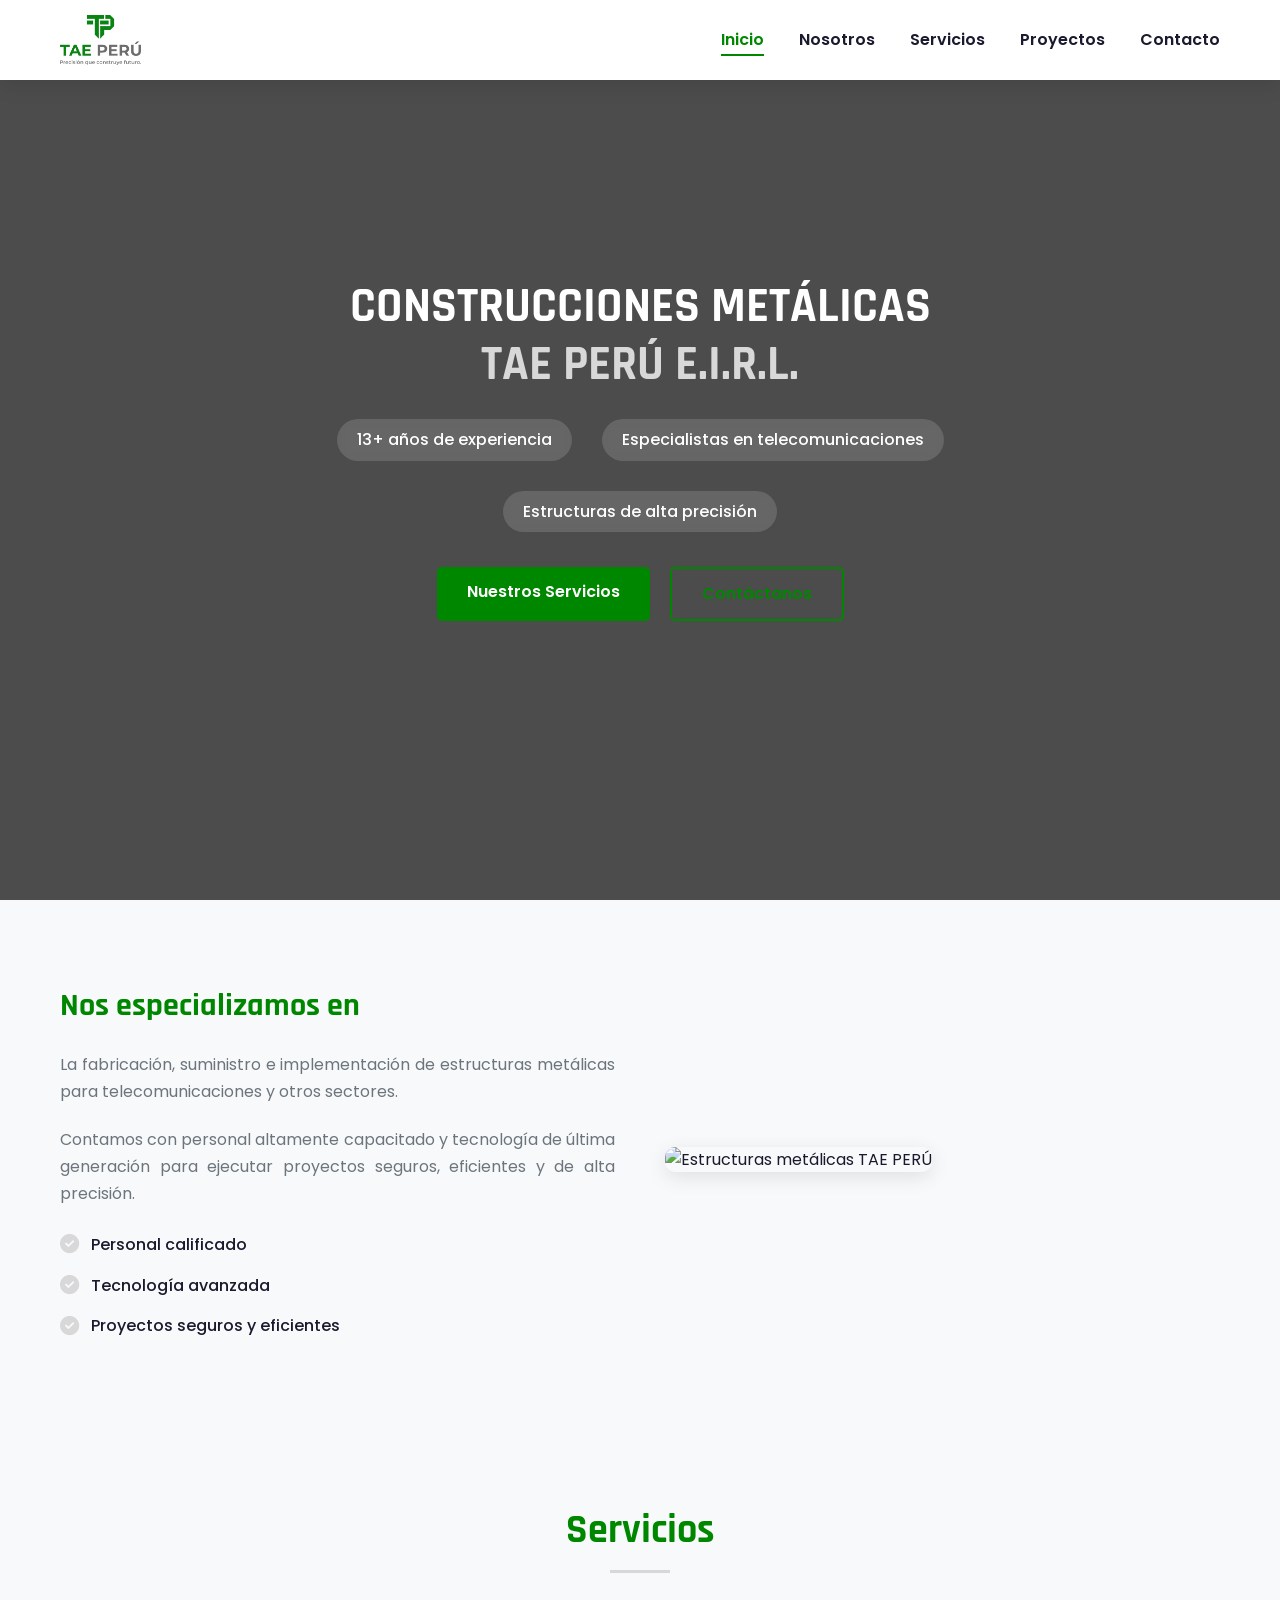
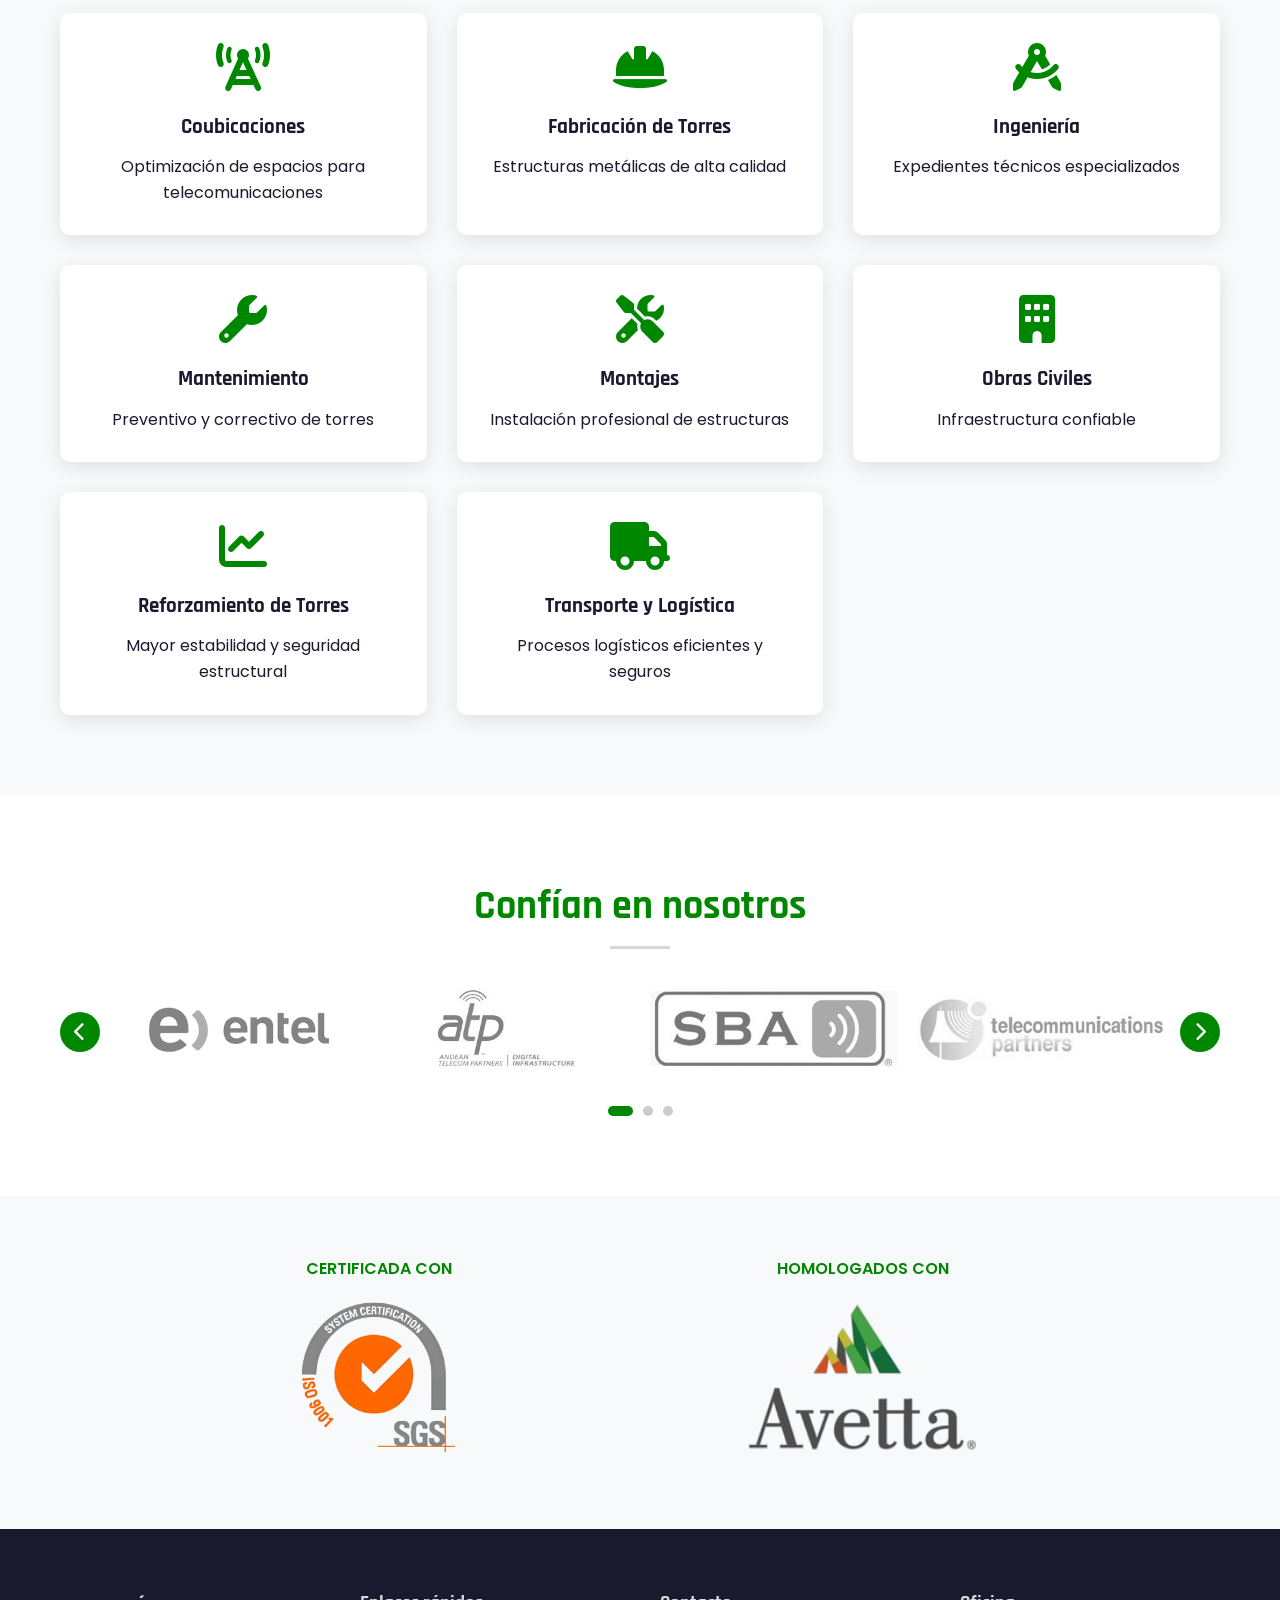
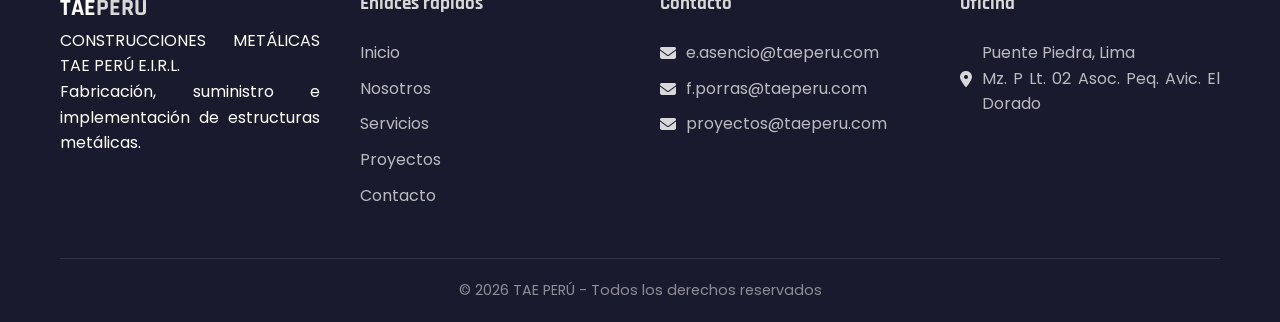
==== index.html @ 5177cc06 "Actualización 02 27.05" ====
<!doctype html>
<html lang="es">
  <head>
    <meta charset="UTF-8" />
    <meta name="viewport" content="width=device-width, initial-scale=1.0" />
    <title>TAE PERÚ | Construcciones Metálicas</title>
    <link
      rel="stylesheet"
      href="https://cdnjs.cloudflare.com/ajax/libs/font-awesome/6.4.0/css/all.min.css"
    />
    <link
      href="https://fonts.googleapis.com/css2?family=Poppins:wght@300;400;500;600;700;800&family=Rajdhani:wght@400;500;600;700&display=swap"
      rel="stylesheet"
    />
    <link rel="stylesheet" href="css/styles.css" />
  </head>
  <body>
    <!-- Header -->
    <header>
      <div class="container">
        <nav>
          <div class="logo">
            <a href="index.html">
              <img src="logo/logo.png" alt="TAE PERÚ" class="logo-img" />              
            </a>
          </div>
          <ul class="nav-links">
            <li><a href="index.html" class="active">Inicio</a></li>
            <li><a href="nosotros.html">Nosotros</a></li>
            <li><a href="servicios.html">Servicios</a></li>
            <li><a href="proyectos.html">Proyectos</a></li>
            <li><a href="contacto.html">Contacto</a></li>
          </ul>
          <div class="mobile-menu-btn">
            <i class="fas fa-bars"></i>
          </div>
        </nav>
      </div>
    </header>

    <!-- Hero Section -->
    <section class="hero">
      <div class="hero-overlay"></div>
      <div class="container">
        <div class="hero-content">
          <div class="hero-text">
            <h1>
              CONSTRUCCIONES METÁLICAS<br /><span>TAE PERÚ E.I.R.L.</span>
            </h1>
            <div class="hero-features">
              <span class="hero-feature">13+ años de experiencia</span>
              <span class="hero-feature"
                >Especialistas en telecomunicaciones</span
              >
              <span class="hero-feature">Estructuras de alta precisión</span>
            </div>
            <div class="hero-buttons">
              <a href="servicios.html" class="btn btn-primary"
                >Nuestros Servicios</a
              >
              <a href="contacto.html" class="btn btn-outline">Contáctanos</a>
            </div>
          </div>
        </div>
      </div>
    </section>
    <!-- Sección Nos Especializamos -->
    <section class="specialization">
      <div class="container">
        <div class="specialization-grid">
          <div class="specialization-text">
            <h2>Nos especializamos en</h2>
            <p>
              La fabricación, suministro e implementación de estructuras
              metálicas para telecomunicaciones y otros sectores.
            </p>
            <p>
              Contamos con personal altamente capacitado y tecnología de última
              generación para ejecutar proyectos seguros, eficientes y de alta
              precisión.
            </p>
            <div class="specialization-features">
              <div class="feature">
                <i class="fas fa-check-circle"></i>
                <span>Personal calificado</span>
              </div>
              <div class="feature">
                <i class="fas fa-check-circle"></i>
                <span>Tecnología avanzada</span>
              </div>
              <div class="feature">
                <i class="fas fa-check-circle"></i>
                <span>Proyectos seguros y eficientes</span>
              </div>
            </div>
          </div>
          <div class="specialization-image">
            <img
              src="https://images.unsplash.com/photo-1581091226033-d5c48150dbaa?w=600&h=500&fit=crop"
              alt="Estructuras metálicas TAE PERÚ"
            />
          </div>
        </div>
      </div>
    </section>
    <!-- Servicios destacados -->
    <section class="services-highlight">
      <div class="container">
        <h2 class="section-title">Servicios</h2>
        <div class="services-highlight-grid">
          <div class="service-highlight-card">
            <i class="fas fa-tower-cell"></i>
            <h3>Coubicaciones</h3>
            <p>Optimización de espacios para telecomunicaciones</p>
          </div>
          <div class="service-highlight-card">
            <i class="fas fa-hard-hat"></i>
            <h3>Fabricación de Torres</h3>
            <p>Estructuras metálicas de alta calidad</p>
          </div>
          <div class="service-highlight-card">
            <i class="fas fa-drafting-compass"></i>
            <h3>Ingeniería</h3>
            <p>Expedientes técnicos especializados</p>
          </div>
          <div class="service-highlight-card">
            <i class="fas fa-wrench"></i>
            <h3>Mantenimiento</h3>
            <p>Preventivo y correctivo de torres</p>
          </div>
          <div class="service-highlight-card">
            <i class="fas fa-tools"></i>
            <h3>Montajes</h3>
            <p>Instalación profesional de estructuras</p>
          </div>
          <div class="service-highlight-card">
            <i class="fas fa-building"></i>
            <h3>Obras Civiles</h3>
            <p>Infraestructura confiable</p>
          </div>
          <div class="service-highlight-card">
            <i class="fas fa-chart-line"></i>
            <h3>Reforzamiento de Torres</h3>
            <p>Mayor estabilidad y seguridad estructural</p>
          </div>
          <div class="service-highlight-card">
            <i class="fas fa-truck"></i>
            <h3>Transporte y Logística</h3>
            <p>Procesos logísticos eficientes y seguros</p>
          </div>
        </div>
      </div>
    </section>

    <!-- Confían en nosotros -->
    <section class="clients">
      <div class="container">
        <h2 class="section-title">Confían en nosotros</h2>
        <div class="carousel-wrapper">
          <button class="carousel-btn prev-btn">
            <i class="fas fa-chevron-left"></i>
          </button>
          <div class="carousel-container">
            <div class="carousel-track">
              <div class="carousel-slide">
                <div class="client-logo">
                  <img src="logo/logo01.png" alt="Cliente 1" />
                </div>
                <div class="client-logo">
                  <img src="logo/logo02.png" alt="Cliente 2" />
                </div>
                <div class="client-logo">
                  <img src="logo/logo03.png" alt="Cliente 3" />
                </div>
                <div class="client-logo">
                  <img src="logo/logo04.png" alt="Cliente 4" />
                </div>
              </div>
              <div class="carousel-slide">
                <div class="client-logo">
                  <img src="logo/logo05.png" alt="Cliente 5" />
                </div>
                <div class="client-logo">
                  <img src="logo/logo06.png" alt="Cliente 6" />
                </div>
                <div class="client-logo">
                  <img src="logo/logo07.png" alt="Cliente 7" />
                </div>
                <div class="client-logo">
                  <img src="logo/logo08.png" alt="Cliente 8" />
                </div>
              </div>
              <div class="carousel-slide">
                <div class="client-logo">
                  <img src="logo/logo09.png" alt="Cliente 9" />
                </div>
                <div class="client-logo">
                  <img src="logo/logo01.png" alt="Cliente 1" />
                </div>
                <div class="client-logo">
                  <img src="logo/logo02.png" alt="Cliente 2" />
                </div>
                <div class="client-logo">
                  <img src="logo/logo03.png" alt="Cliente 3" />
                </div>
              </div>
            </div>
          </div>
          <button class="carousel-btn next-btn">
            <i class="fas fa-chevron-right"></i>
          </button>
        </div>
        <div class="carousel-dots"></div>
      </div>
    </section>

    <!-- Certificaciones -->
    <section class="certifications">
      <div class="container">
        <div class="cert-grid">
          <div class="cert-item">
            <span>CERTIFICADA CON</span>
            <img src="logo/logo10.png" alt="Certificada" />            
          </div>
          <div class="cert-item">            
            <span>HOMOLOGADOS CON</span>
            <img src="logo/logo11.png" alt="Homologados" />
          </div>
        </div>
      </div>
    </section>

    <!-- Footer -->
    <footer>
      <div class="container">
        <div class="footer-content">
          <div class="footer-info">
            <div class="footer-logo">
              <span>TAE<span>PERÚ</span></span>
            </div>
            <p>
              CONSTRUCCIONES METÁLICAS TAE PERÚ E.I.R.L.<br />Fabricación,
              suministro e implementación de estructuras metálicas.
            </p>
          </div>
          <div class="footer-links">
            <h4>Enlaces rápidos</h4>
            <ul>
              <li><a href="index.html">Inicio</a></li>
              <li><a href="nosotros.html">Nosotros</a></li>
              <li><a href="servicios.html">Servicios</a></li>
              <li><a href="proyectos.html">Proyectos</a></li>
              <li><a href="contacto.html">Contacto</a></li>
            </ul>
          </div>
          <div class="footer-contact">
            <h4>Contacto</h4>
            <p><i class="fas fa-envelope"></i> e.asencio@taeperu.com</p>
            <p><i class="fas fa-envelope"></i> f.porras@taeperu.com</p>
            <p><i class="fas fa-envelope"></i> proyectos@taeperu.com</p>
          </div>
          <div class="footer-address">
            <h4>Oficina</h4>
            <p>
              <i class="fas fa-map-marker-alt"></i> Puente Piedra, Lima<br />Mz.
              P Lt. 02 Asoc. Peq. Avic. El Dorado
            </p>
          </div>
        </div>
        <div class="footer-bottom">
          <p>&copy; 2024 TAE PERÚ - Todos los derechos reservados</p>
        </div>
      </div>
    </footer>

    <script src="js/script.js"></script>
  </body>
</html>
---- css/styles.css ----
/* Variables de color */
:root {
    --primary-color: #008700;
    --primary-dark: #005400;
    --primary-light: #6F7170;
    --secondary-color: #D8D8D8;
    --dark-color: #1a1a2e;
    --dark-gray: #2c3e50;
    --gray: #6c757d;
    --light-gray: #f8f9fa;
    --white: #ffffff;
    --shadow: 0 5px 20px rgba(0, 0, 0, 0.1);
    --transition: all 0.3s ease;
}

* {
    margin: 0;
    padding: 0;
    box-sizing: border-box;
}

body {
    font-family: 'Poppins', sans-serif;
    color: var(--dark-color);
    line-height: 1.6;
    text-align: justify;
}

h1,
h2,
h3,
h4 {
    font-family: 'Rajdhani', sans-serif;
    font-weight: 700;
}

.container {
    max-width: 1200px;
    margin: 0 auto;
    padding: 0 20px;
}

/* Header */
header {
    background: var(--white);
    box-shadow: var(--shadow);
    position: fixed;
    width: 100%;
    top: 0;
    z-index: 1000;
    transition: var(--transition);
}

header.scrolled {
    padding: 5px 0;
    background: rgba(255, 255, 255, 0.98);
}

nav {
    display: flex;
    justify-content: space-between;
    align-items: center;
    padding: 15px 0;
}

.logo a {
    display: flex;
    align-items: center;
    gap: 10px;
    text-decoration: none;
}

.logo-img {
    height: 50px;
    width: auto;
}

.logo span {
    font-family: 'Rajdhani', sans-serif;
    font-size: 1.5rem;
    font-weight: 700;
    color: var(--dark-color);
}

.logo span span {
    color: var(--primary-color);
}

.nav-links {
    display: flex;
    list-style: none;
    gap: 35px;
}

.nav-links a {
    text-decoration: none;
    color: var(--dark-color);
    font-weight: 600;
    transition: var(--transition);
    position: relative;
}

.nav-links a::after {
    content: '';
    position: absolute;
    bottom: -5px;
    left: 0;
    width: 0;
    height: 2px;
    background: var(--primary-color);
    transition: var(--transition);
}

.nav-links a:hover::after,
.nav-links a.active::after {
    width: 100%;
}

.nav-links a:hover,
.nav-links a.active {
    color: var(--primary-color);
}

.mobile-menu-btn {
    display: none;
    font-size: 1.5rem;
    cursor: pointer;
    color: var(--dark-color);
}

/* Botones */
.btn {
    display: inline-block;
    padding: 12px 30px;
    border-radius: 5px;
    text-decoration: none;
    font-weight: 600;
    transition: var(--transition);
    font-family: 'Poppins', sans-serif;
}

.btn-primary {
    background: var(--primary-color);
    color: var(--white);
}

.btn-primary:hover {
    background: var(--primary-dark);
    transform: translateY(-3px);
    box-shadow: var(--shadow);
}

.btn-outline {
    border: 2px solid var(--primary-color);
    color: var(--primary-color);
    background: transparent;
}

.btn-outline:hover {
    background: var(--primary-color);
    color: var(--white);
    transform: translateY(-3px);
}

/* Hero Section */
.hero {
    height: 100vh;
    min-height: 600px;
    background: linear-gradient(rgba(0, 0, 0, 0.7), rgba(0, 0, 0, 0.7)), url('https://images.unsplash.com/photo-1541888946425-d81bb19240f5?w=1920&h=1080&fit=crop');
    background-size: cover;
    background-position: center;
    display: flex;
    align-items: center;
    position: relative;
}

.hero-overlay {
    position: absolute;
    top: 0;
    left: 0;
    width: 100%;
    height: 100%;
    z-index: 1;
}

.hero .container {
    position: relative;
    z-index: 2;
    width: 100%;
}

.hero-content {
    display: flex;
    justify-content: center;
    text-align: center;
}

.hero-text {
    max-width: 800px;
    margin: 0 auto;
}

.hero-text h1 {
    font-size: 3rem;
    color: var(--white);
    margin-bottom: 25px;
    line-height: 1.2;
}

.hero-text h1 span {
    color: var(--secondary-color);
}

.hero-text p {
    font-size: 1rem;
    color: rgba(255, 255, 255, 0.85);
    margin-bottom: 30px;
    max-width: 500px;
}

.hero-features {
    display: flex;
    justify-content: center;
    gap: 30px;
    flex-wrap: wrap;
    margin-bottom: 35px;
}

.hero-feature {
    color: var(--white);
    font-size: 1rem;
    font-weight: 500;
    padding: 8px 20px;
    background: rgba(255, 255, 255, 0.15);
    border-radius: 50px;
    backdrop-filter: blur(5px);
}

.hero-buttons {
    display: flex;
    gap: 20px;
    justify-content: center;
}



/* Hero Interior */
.hero-interior {
    height: 40vh;
    min-height: 300px;
    background: linear-gradient(135deg, var(--primary-color) 0%, var(--primary-dark) 100%);
    display: flex;
    align-items: center;
    position: relative;
    margin-top: 80px;
    text-align: center;
}

.hero-interior-content h1 {
    font-size: 3rem;
    color: var(--white);
    margin-bottom: 15px;
}

.hero-interior-content p {
    font-size: 1.2rem;
    color: rgba(255, 255, 255, 0.9);
}

.header-line {
    width: 60px;
    height: 3px;
    background: var(--secondary-color);
    margin: 20px auto 0;
}

/* Section Title */
.section-title {
    text-align: center;
    font-size: 2.5rem;
    margin-bottom: 50px;
    color: var(--primary-color);
    position: relative;
}

.section-title::after {
    content: '';
    position: absolute;
    bottom: -10px;
    left: 50%;
    transform: translateX(-50%);
    width: 60px;
    height: 3px;
    background: var(--secondary-color);
}

/* Sección Especialización */
.specialization {
    padding: 80px 0;
    background: var(--light-gray);
}

.specialization-grid {
    display: grid;
    grid-template-columns: 1fr 1fr;
    gap: 50px;
    align-items: center;
}

.specialization-text h2 {
    font-size: 2rem;
    color: var(--primary-color);
    margin-bottom: 20px;
}

.specialization-text p {
    margin-bottom: 20px;
    color: var(--gray);
    line-height: 1.7;
}

.specialization-features {
    display: flex;
    flex-direction: column;
    gap: 15px;
    margin-top: 25px;
}

.feature {
    display: flex;
    align-items: center;
    gap: 12px;
}

.feature i {
    color: var(--secondary-color);
    font-size: 1.2rem;
}

.feature span {
    color: var(--dark-color);
    font-weight: 500;
}

.specialization-image img {
    width: 100%;
    border-radius: 10px;
    box-shadow: var(--shadow);
}

/* Services Highlight */
.services-highlight {
    padding: 80px 0;
    background: var(--light-gray);
}

.services-highlight-grid {
    display: grid;
    grid-template-columns: repeat(auto-fit, minmax(300px, 1fr));
    gap: 30px;
}

.service-highlight-card {
    background: var(--white);
    padding: 30px;
    border-radius: 10px;
    text-align: center;
    transition: var(--transition);
    box-shadow: var(--shadow);
}

.service-highlight-card:hover {
    transform: translateY(-5px);
}

.service-highlight-card i {
    font-size: 3rem;
    color: var(--primary-color);
    margin-bottom: 20px;
}

.service-highlight-card h3 {
    font-size: 1.3rem;
    margin-bottom: 10px;
}

/* Clients */
.clients {
    padding: 80px 0;
}

.clients-grid {
    display: flex;
    justify-content: space-around;
    align-items: center;
    gap: 20px;
    flex-wrap: nowrap;
}

.client-logo {
    flex: 1;
    min-width: 0;
    /* ← permite que el logo se encoja si es necesario */
    text-align: center;
}

.client-logo img {
    max-width: 100%;
    height: auto;
    max-height: 80px;
    filter: grayscale(100%);
    opacity: 0.7;
    transition: var(--transition);
}

.client-logo img:hover {
    filter: grayscale(0);
    opacity: 1;
}

/* Carrusel de Clientes */

.carousel-wrapper {
    display: flex;
    align-items: center;
    gap: 15px;
}

.carousel-container {
    position: relative;
    display: flex;
    align-items: center;
    gap: 15px;
    overflow: hidden;
    flex: 1;
}

.carousel-track {
    display: flex;
    width: 100%;
    transition: transform 0.5s ease;
}

.carousel-slide {
    flex-shrink: 0;
    width: 100%;
    display: flex;
    justify-content: space-around;
    align-items: center;
    gap: 20px;
    flex-wrap: nowrap;
    /* ← ESTO ES CLAVE */
}

.carousel-btn {
    background: var(--primary-color);
    color: white;
    border: none;
    width: 40px;
    height: 40px;
    border-radius: 50%;
    cursor: pointer;
    transition: var(--transition);
    display: flex;
    align-items: center;
    justify-content: center;
    font-size: 1.2rem;
    flex-shrink: 0;
    box-shadow: none;
    opacity: 1;
}

.carousel-btn:hover {
    background: var(--secondary-color);
    transform: scale(1.05);
}

.carousel-dots {
    display: flex;
    justify-content: center;
    gap: 10px;
    margin-top: 30px;
}

.dot {
    width: 10px;
    height: 10px;
    border-radius: 50%;
    background: #ccc;
    cursor: pointer;
    transition: var(--transition);
}

.dot.active {
    background: var(--primary-color);
    width: 25px;
    border-radius: 5px;
}

/* Certifications */
.certifications {
    padding: 60px 0;
    background: var(--light-gray);
}

.cert-grid {
    display: flex;
    gap: 50px;
    flex-wrap: wrap;
    justify-content: space-evenly;
}

.cert-item {
    text-align: center;
}

.cert-item img {
    height: 150px;
    width: auto;
    margin-bottom: 10px;
}

.cert-item span {
    display: block;
    font-weight: 600;
    color: var(--primary-color);
    margin-bottom: 20px;
}

/* History Section */
.history {
    padding: 80px 0;
}

.history-grid {
    display: grid;
    grid-template-columns: 1fr 1fr;
    gap: 50px;
    align-items: center;
}

.history-text h2 {
    font-size: 2rem;
    color: var(--primary-color);
    margin-bottom: 20px;
}

.history-text p {
    margin-bottom: 20px;
    color: var(--gray);
}

.history-image img {
    width: 100%;
    border-radius: 10px;
    box-shadow: var(--shadow);
}

/* Mission & Vision */
.mission-vision {
    background: var(--light-gray);
    padding: 80px 0;
}

.mv-grid {
    display: grid;
    grid-template-columns: 1fr 1fr;
    gap: 40px;
}

.mission,
.vision {
    background: var(--white);
    padding: 40px;
    border-radius: 10px;
    text-align: center;
    box-shadow: var(--shadow);
    transition: var(--transition);
}

.mission:hover,
.vision:hover {
    transform: translateY(-5px);
}

.mission i,
.vision i {
    font-size: 3rem;
    color: var(--primary-color);
    margin-bottom: 20px;
}

.mission h3,
.vision h3 {
    font-size: 1.8rem;
    margin-bottom: 20px;
}

/* Values Detailed */
.values-detailed {
    padding: 80px 0;
}

.values-grid-detailed {
    display: flex;
    flex-direction: column;
    gap: 30px;
    max-width: 900px;
    margin: 0 auto;
}

.value-detailed {
    display: flex;
    gap: 25px;
    background: var(--white);
    padding: 30px;
    border-radius: 10px;
    box-shadow: var(--shadow);
    transition: var(--transition);
}

.value-detailed:hover {
    transform: translateX(10px);
    border-left: 4px solid var(--primary-color);
}

.value-icon i {
    font-size: 2.5rem;
    color: var(--primary-color);
}

.value-content h3 {
    font-size: 1.3rem;
    margin-bottom: 10px;
    color: var(--dark-color);
}

.value-content p {
    color: var(--gray);
    line-height: 1.6;
}

/* Values */
.values {
    padding: 80px 0;
}

.values-grid {
    display: grid;
    grid-template-columns: repeat(auto-fit, minmax(300px, 1fr));
    gap: 30px;
}

.value-card {
    text-align: center;
    padding: 40px 30px;
    background: var(--white);
    border-radius: 10px;
    box-shadow: var(--shadow);
    transition: var(--transition);
    border-bottom: 3px solid transparent;
}

.value-card:hover {
    border-bottom-color: var(--primary-color);
    transform: translateY(-5px);
}

.value-card i {
    font-size: 3rem;
    color: var(--primary-color);
    margin-bottom: 20px;
}

.value-card h3 {
    font-size: 1.5rem;
    margin-bottom: 15px;
}

/* Services List */
.services-list {
    padding: 80px 0;
}

.service-item {
    display: grid;
    grid-template-columns: auto 1fr;
    gap: 25px;
    background: var(--white);
    padding: 0;
    margin-bottom: 30px;
    border-radius: 10px;
    box-shadow: var(--shadow);
    transition: var(--transition);
    align-items: stretch;
    overflow: hidden;
    cursor: pointer;
}

.service-img {
    width: 100%;
    height: 100%;
    object-fit: cover;
    display: block;
}

.service-img-wrapper {
    width: 200px;
    flex-shrink: 0;
    overflow: hidden;
}

.service-text {
    padding: 30px 30px 30px 0;
}

.service-item:hover {
    transform: translateX(10px);
}

.service-item i {
    font-size: 3rem;
    color: var(--primary-color);
}

.service-text h3 {
    font-size: 1.5rem;
    margin-bottom: 15px;
    color: var(--primary-color);
}

.service-text ul {
    list-style: none;
    margin-top: 15px;
    display: flex;
    flex-wrap: wrap;
    gap: 15px;
}

.service-text ul li {
    background: var(--light-gray);
    padding: 5px 15px;
    border-radius: 20px;
    font-size: 0.9rem;
}

/* Projects */
.projects-list {
    padding: 80px 0;
}

.projects-grid {
    display: grid;
    grid-template-columns: repeat(2, 1fr);
    gap: 30px;
}

.project-card {
    background: var(--white);
    padding: 25px;
    border-radius: 10px;
    text-align: center;
    box-shadow: var(--shadow);
    transition: var(--transition);
    border: 4px solid var(--primary-color);
}

.project-card:hover {
    transform: translateY(-5px);
}

.project-img {
    width: 100%;
    aspect-ratio: 1 / 1;
    object-fit: cover;
    border-radius: 10px;
    margin-bottom: 15px;
}

.project-card i {
    font-size: 2.5rem;
    color: var(--primary-color);
    margin-bottom: 15px;
}

.project-card h3 {
    font-size: 0.9rem;
    line-height: 1.4;
}

/* Contact Page */
.contact-section {
    padding: 80px 0;
}

.contact-grid {
    display: grid;
    grid-template-columns: 1fr 1fr;
    gap: 40px;
    align-items: start;
}

.contact-details {
    display: flex;
    flex-direction: column;
    gap: 30px;
}

.contact-info h2 {
    font-size: 2rem;
    margin-bottom: 30px;
    color: var(--primary-color);
}

.contact-item {
    display: flex;
    gap: 20px;
    padding: 20px;
    background: var(--light-gray);
    border-radius: 10px;
    transition: var(--transition);
}

.contact-item:hover {
    transform: translateX(5px);
}

.contact-item i {
    font-size: 2rem;
    color: var(--primary-color);
}

.contact-item h3 {
    font-size: 1.2rem;
    margin-bottom: 10px;
}

.contact-item a {
    color: var(--dark-color);
    text-decoration: none;
    transition: var(--transition);
}

.contact-item a:hover {
    color: var(--primary-color);
}

.contact-map iframe {
    width: 100%;
    height: 350px;
    border-radius: 10px;
}

/* Footer */
footer {
    background: var(--dark-color);
    color: var(--white);
    padding: 60px 0 20px;
}

.footer-content {
    display: grid;
    grid-template-columns: repeat(auto-fit, minmax(250px, 1fr));
    gap: 40px;
    margin-bottom: 40px;
}

.footer-logo span {
    font-family: 'Rajdhani', sans-serif;
    font-size: 1.5rem;
    font-weight: 700;
}

.footer-logo span span {
    color: var(--secondary-color);
}

.footer-links h4,
.footer-contact h4,
.footer-address h4 {
    font-size: 1.2rem;
    margin-bottom: 20px;
    color: var(--secondary-color);
}

.footer-links ul {
    list-style: none;
}

.footer-links li {
    margin-bottom: 10px;
}

.footer-links a {
    color: rgba(255, 255, 255, 0.7);
    text-decoration: none;
    transition: var(--transition);
}

.footer-links a:hover {
    color: var(--secondary-color);
    padding-left: 5px;
}

.footer-contact p,
.footer-address p {
    margin-bottom: 10px;
    display: flex;
    align-items: center;
    gap: 10px;
    color: rgba(255, 255, 255, 0.7);
}

.footer-contact i,
.footer-address i {
    color: var(--secondary-color);
}

.footer-bottom {
    text-align: center;
    padding-top: 20px;
    border-top: 1px solid rgba(255, 255, 255, 0.1);
    color: rgba(255, 255, 255, 0.5);
    font-size: 0.9rem;
}

/* Modal Lightbox */
.modal {
    display: none;
    position: fixed;
    top: 0;
    left: 0;
    width: 100%;
    height: 100%;
    background: rgba(0, 0, 0, 0.85);
    z-index: 9999;
    cursor: pointer;
    justify-content: center;
    align-items: center;
}

.modal.active {
    display: flex;
}

.modal-content {
    max-width: 90%;
    max-height: 90%;
    text-align: center;
    background: transparent;
    cursor: default;
}

.modal-img {
    max-width: 100%;
    max-height: 80vh;
    border-radius: 10px;
    box-shadow: 0 10px 40px rgba(0, 0, 0, 0.3);
}

.modal-title {
    display: block;
    margin-top: 20px;
    padding: 10px 20px;
    background: rgba(0, 0, 0, 0.7);
    color: white;
    font-size: 1.2rem;
    font-weight: 600;
    border-radius: 8px;
    font-family: 'Rajdhani', sans-serif;
}

.modal-close {
    position: absolute;
    top: 25px;
    right: 35px;
    font-size: 2rem;
    color: white;
    cursor: pointer;
    transition: var(--transition);
    z-index: 10000;
}

.modal-close:hover {
    color: var(--secondary-color);
    transform: scale(1.1);
}

/* Responsive */
@media (max-width: 768px) {
    .nav-links {
        position: fixed;
        top: 80px;
        left: -100%;
        width: 100%;
        height: calc(100vh - 80px);
        background: var(--white);
        flex-direction: column;
        align-items: center;
        justify-content: center;
        transition: var(--transition);
        gap: 30px;
        z-index: 999;
    }

    .nav-links.active {
        left: 0;
    }

    .mobile-menu-btn {
        display: block;
    }

    .hero {
        height: auto;
        padding: 120px 0 80px;
        margin-top: 70px;
    }

    .hero-overlay {
        position: absolute;
        top: 0;
        left: 0;
        width: 100%;
        height: 100%;
        background: linear-gradient(135deg, rgba(0, 0, 0, 0.75) 0%, rgba(0, 0, 0, 0.6) 100%);
        z-index: 1;
    }

    .hero .container {
        position: relative;
        z-index: 2;
        width: 100%;
    }

    .hero-features {
        flex-direction: column;
        gap: 12px;
        align-items: center;
    }

    .hero-feature {
        font-size: 0.9rem;
    }

    .hero-text h1 {
        font-size: 2rem;
    }

    .hero-buttons {
        flex-direction: column;
        align-items: center;
        gap: 15px;
    }

    .hero-interior {
        margin-top: 70px;
        height: auto;
        padding: 60px 0;
    }

    .hero-interior-content h1 {
        font-size: 2rem;
    }

    .value-detailed {
        flex-direction: column;
        text-align: center;
    }

    .value-icon i {
        font-size: 2rem;
    }

    .value-content h3 {
        font-size: 1.2rem;
    }

    .carousel-wrapper {
        gap: 10px;
    }

    .carousel-slide {
        gap: 15px;
    }

    .client-logo {
        width: 80px;
    }

    .client-logo img {
        max-height: 60px;
    }

    .carousel-btn {
        width: 35px;
        height: 35px;
        font-size: 1rem;
    }

    .carousel-dots {
        margin-top: 20px;
    }

    .dot {
        width: 8px;
        height: 8px;
    }

    .dot.active {
        width: 20px;
    }

    .specialization {
        padding: 50px 0;
    }

    .specialization-grid {
        grid-template-columns: 1fr;
        gap: 30px;
    }

    .specialization-text h2 {
        font-size: 1.5rem;
    }

    .specialization-image {
        order: -1;
    }

    .section-title {
        font-size: 1.8rem;
    }

    .history-grid,
    .mv-grid,
    .contact-grid {
        grid-template-columns: 1fr;
        gap: 30px;
    }

    .contact-map iframe {
        height: 250px;
    }

    .service-item {
        grid-template-columns: 1fr;
        text-align: center;
    }

    .service-img {
        width: 100%;
        height: 100%;
        object-fit: cover;
    }

    .service-text {
        padding: 20px;
    }

    .service-text ul {
        justify-content: center;
    }

    .service-img-wrapper {
        width: 100%;
        height: 200px;
    }

    .service-text ul {
        justify-content: center;
    }

    .projects-grid {
        grid-template-columns: 1fr;
    }

    .modal-title {
        font-size: 1rem;
        padding: 8px 16px;
    }

    .modal-close {
        top: 15px;
        right: 20px;
        font-size: 1.8rem;
    }
}
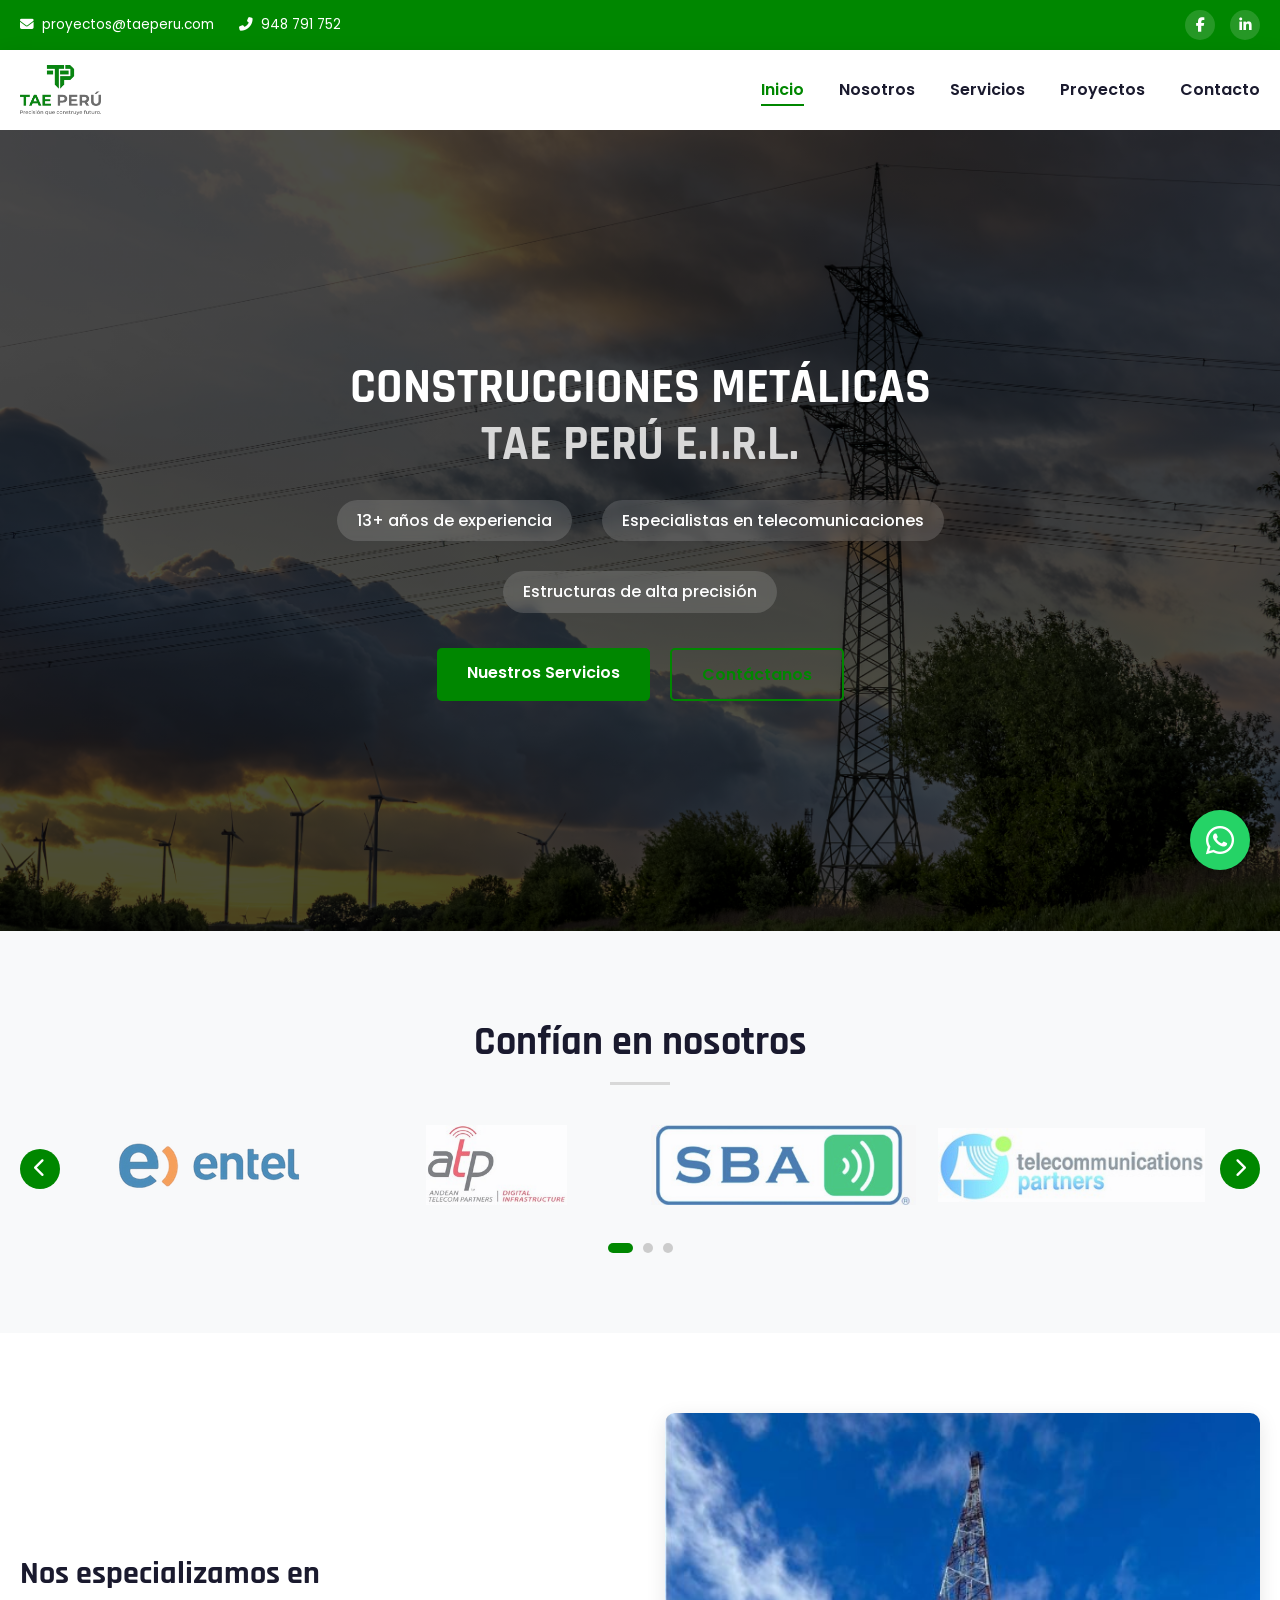
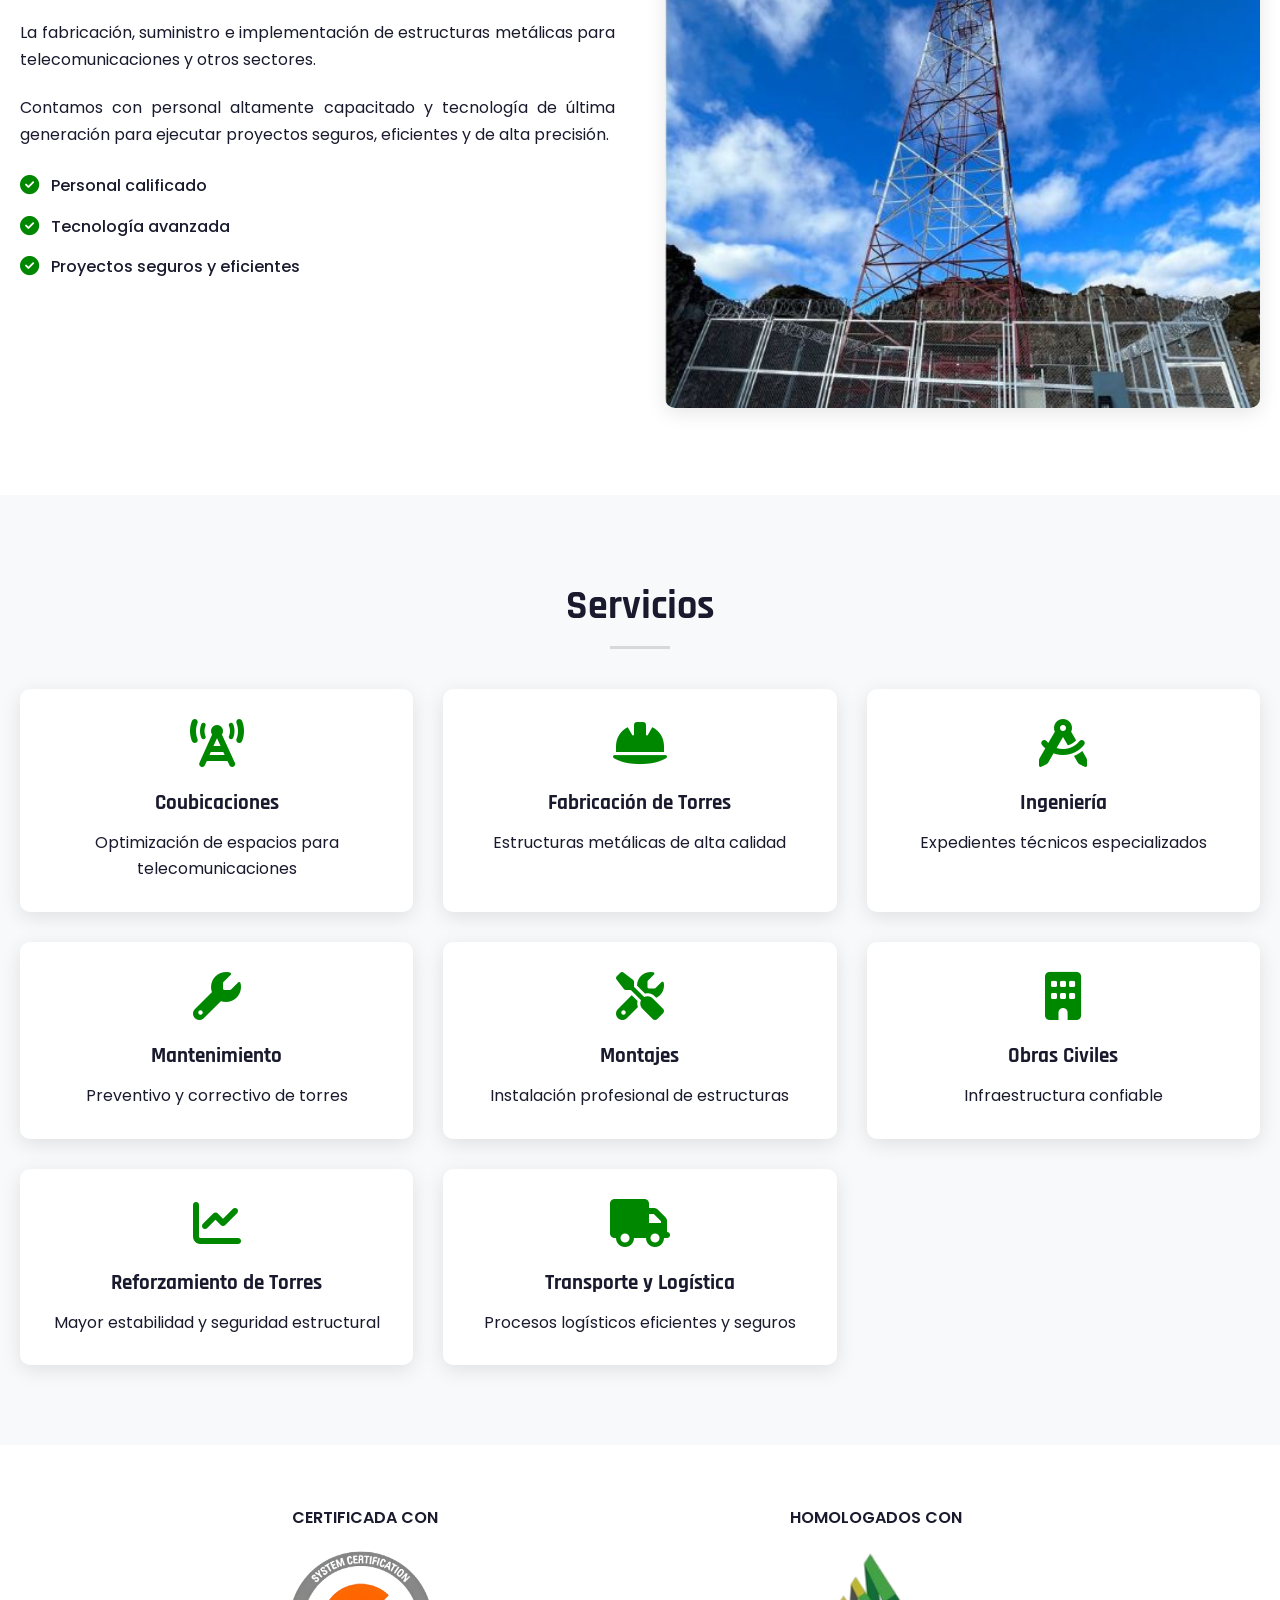
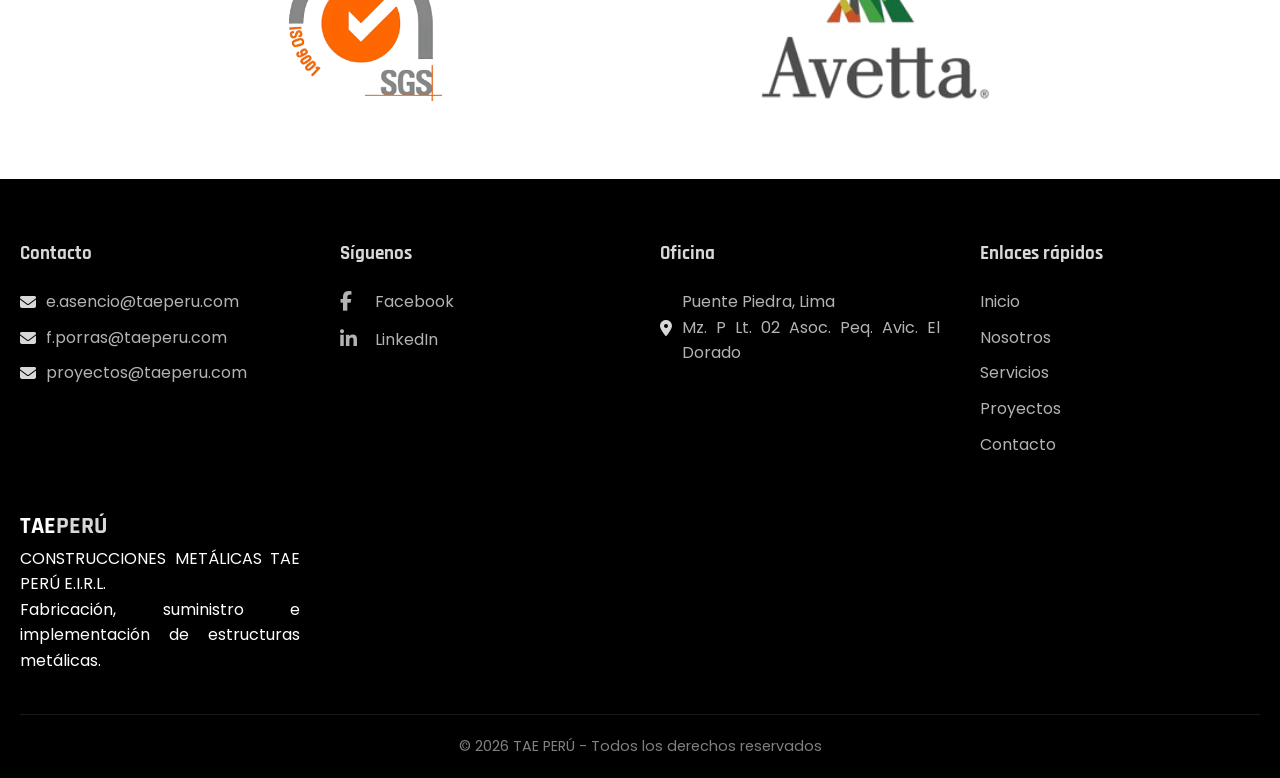
==== commit f7dcbf9d: "Actualización 28.05" ====
--- a/index.html
+++ b/index.html
@@ -15,13 +15,43 @@
     <link rel="stylesheet" href="css/styles.css" />
   </head>
   <body>
+    <!-- Franja superior -->
+    <div class="top-bar">
+      <div class="container">
+        <div class="top-bar-content">
+          <div class="top-bar-contact">
+            <a href="mailto:proyectos@taeperu.com"
+              ><i class="fas fa-envelope"></i>
+              <span>proyectos@taeperu.com</span></a
+            >
+            <a href="tel:948791752"
+              ><i class="fas fa-phone-alt"></i> <span>948 791 752</span></a
+            >
+          </div>
+          <div class="top-bar-social">
+            <a
+              href="https://www.facebook.com/TAEPERUOFICIAL/"
+              target="_blank"
+              rel="noopener noreferrer"
+              ><i class="fab fa-facebook-f"></i
+            ></a>
+            <a
+              href="https://www.linkedin.com/company/construcciones-met%C3%A1licas-tae-per%C3%BA/posts/"
+              target="_blank"
+              rel="noopener noreferrer"
+              ><i class="fab fa-linkedin-in"></i
+            ></a>
+          </div>
+        </div>
+      </div>
+    </div>
     <!-- Header -->
     <header>
       <div class="container">
         <nav>
           <div class="logo">
             <a href="index.html">
-              <img src="logo/logo.png" alt="TAE PERÚ" class="logo-img" />              
+              <img src="logo/logo.png" alt="TAE PERÚ" class="logo-img" />
             </a>
           </div>
           <ul class="nav-links">
@@ -62,6 +92,67 @@
             </div>
           </div>
         </div>
+      </div>
+    </section>
+    <!-- Confían en nosotros -->
+    <section class="clients">
+      <div class="container">
+        <h2 class="section-title">Confían en nosotros</h2>
+        <div class="carousel-wrapper">
+          <button class="carousel-btn prev-btn">
+            <i class="fas fa-chevron-left"></i>
+          </button>
+          <div class="carousel-container">
+            <div class="carousel-track">
+              <div class="carousel-slide">
+                <div class="client-logo">
+                  <img src="logo/logo01.png" alt="Cliente 1" />
+                </div>
+                <div class="client-logo">
+                  <img src="logo/logo02.png" alt="Cliente 2" />
+                </div>
+                <div class="client-logo">
+                  <img src="logo/logo03.png" alt="Cliente 3" />
+                </div>
+                <div class="client-logo">
+                  <img src="logo/logo04.png" alt="Cliente 4" />
+                </div>
+              </div>
+              <div class="carousel-slide">
+                <div class="client-logo">
+                  <img src="logo/logo05.png" alt="Cliente 5" />
+                </div>
+                <div class="client-logo">
+                  <img src="logo/logo06.png" alt="Cliente 6" />
+                </div>
+                <div class="client-logo">
+                  <img src="logo/logo07.png" alt="Cliente 7" />
+                </div>
+                <div class="client-logo">
+                  <img src="logo/logo08.png" alt="Cliente 8" />
+                </div>
+              </div>
+              <div class="carousel-slide">
+                <div class="client-logo">
+                  <img src="logo/logo09.png" alt="Cliente 9" />
+                </div>
+                <div class="client-logo">
+                  <img src="logo/logo01.png" alt="Cliente 1" />
+                </div>
+                <div class="client-logo">
+                  <img src="logo/logo02.png" alt="Cliente 2" />
+                </div>
+                <div class="client-logo">
+                  <img src="logo/logo03.png" alt="Cliente 3" />
+                </div>
+              </div>
+            </div>
+          </div>
+          <button class="carousel-btn next-btn">
+            <i class="fas fa-chevron-right"></i>
+          </button>
+        </div>
+        <div class="carousel-dots"></div>
       </div>
     </section>
     <!-- Sección Nos Especializamos -->
@@ -96,7 +187,7 @@
           </div>
           <div class="specialization-image">
             <img
-              src="https://images.unsplash.com/photo-1581091226033-d5c48150dbaa?w=600&h=500&fit=crop"
+              src="img/FOTO INICIO.jpeg"
               alt="Estructuras metálicas TAE PERÚ"
             />
           </div>
@@ -152,77 +243,15 @@
       </div>
     </section>
 
-    <!-- Confían en nosotros -->
-    <section class="clients">
-      <div class="container">
-        <h2 class="section-title">Confían en nosotros</h2>
-        <div class="carousel-wrapper">
-          <button class="carousel-btn prev-btn">
-            <i class="fas fa-chevron-left"></i>
-          </button>
-          <div class="carousel-container">
-            <div class="carousel-track">
-              <div class="carousel-slide">
-                <div class="client-logo">
-                  <img src="logo/logo01.png" alt="Cliente 1" />
-                </div>
-                <div class="client-logo">
-                  <img src="logo/logo02.png" alt="Cliente 2" />
-                </div>
-                <div class="client-logo">
-                  <img src="logo/logo03.png" alt="Cliente 3" />
-                </div>
-                <div class="client-logo">
-                  <img src="logo/logo04.png" alt="Cliente 4" />
-                </div>
-              </div>
-              <div class="carousel-slide">
-                <div class="client-logo">
-                  <img src="logo/logo05.png" alt="Cliente 5" />
-                </div>
-                <div class="client-logo">
-                  <img src="logo/logo06.png" alt="Cliente 6" />
-                </div>
-                <div class="client-logo">
-                  <img src="logo/logo07.png" alt="Cliente 7" />
-                </div>
-                <div class="client-logo">
-                  <img src="logo/logo08.png" alt="Cliente 8" />
-                </div>
-              </div>
-              <div class="carousel-slide">
-                <div class="client-logo">
-                  <img src="logo/logo09.png" alt="Cliente 9" />
-                </div>
-                <div class="client-logo">
-                  <img src="logo/logo01.png" alt="Cliente 1" />
-                </div>
-                <div class="client-logo">
-                  <img src="logo/logo02.png" alt="Cliente 2" />
-                </div>
-                <div class="client-logo">
-                  <img src="logo/logo03.png" alt="Cliente 3" />
-                </div>
-              </div>
-            </div>
-          </div>
-          <button class="carousel-btn next-btn">
-            <i class="fas fa-chevron-right"></i>
-          </button>
-        </div>
-        <div class="carousel-dots"></div>
-      </div>
-    </section>
-
     <!-- Certificaciones -->
     <section class="certifications">
       <div class="container">
         <div class="cert-grid">
           <div class="cert-item">
             <span>CERTIFICADA CON</span>
-            <img src="logo/logo10.png" alt="Certificada" />            
-          </div>
-          <div class="cert-item">            
+            <img src="logo/logo10.png" alt="Certificada" />
+          </div>
+          <div class="cert-item">
             <span>HOMOLOGADOS CON</span>
             <img src="logo/logo11.png" alt="Homologados" />
           </div>
@@ -234,13 +263,36 @@
     <footer>
       <div class="container">
         <div class="footer-content">
-          <div class="footer-info">
-            <div class="footer-logo">
-              <span>TAE<span>PERÚ</span></span>
-            </div>
+          <div class="footer-contact">
+            <h4>Contacto</h4>
+            <p><i class="fas fa-envelope"></i> e.asencio@taeperu.com</p>
+            <p><i class="fas fa-envelope"></i> f.porras@taeperu.com</p>
+            <p><i class="fas fa-envelope"></i> proyectos@taeperu.com</p>
+          </div>
+          <div class="footer-social">
+            <h4>Síguenos</h4>
+            <div class="social-links">
+              <a
+                href="https://www.facebook.com/TAEPERUOFICIAL/"
+                target="_blank"
+                rel="noopener noreferrer"
+              >
+                <i class="fab fa-facebook-f"></i> Facebook
+              </a>
+              <a
+                href="https://www.linkedin.com/company/construcciones-met%C3%A1licas-tae-per%C3%BA/posts/"
+                target="_blank"
+                rel="noopener noreferrer"
+              >
+                <i class="fab fa-linkedin-in"></i> LinkedIn
+              </a>
+            </div>
+          </div>
+          <div class="footer-address">
+            <h4>Oficina</h4>
             <p>
-              CONSTRUCCIONES METÁLICAS TAE PERÚ E.I.R.L.<br />Fabricación,
-              suministro e implementación de estructuras metálicas.
+              <i class="fas fa-map-marker-alt"></i> Puente Piedra, Lima<br />Mz.
+              P Lt. 02 Asoc. Peq. Avic. El Dorado
             </p>
           </div>
           <div class="footer-links">
@@ -253,20 +305,17 @@
               <li><a href="contacto.html">Contacto</a></li>
             </ul>
           </div>
-          <div class="footer-contact">
-            <h4>Contacto</h4>
-            <p><i class="fas fa-envelope"></i> e.asencio@taeperu.com</p>
-            <p><i class="fas fa-envelope"></i> f.porras@taeperu.com</p>
-            <p><i class="fas fa-envelope"></i> proyectos@taeperu.com</p>
-          </div>
-          <div class="footer-address">
-            <h4>Oficina</h4>
+          <div class="footer-info">
+            <div class="footer-logo">
+              <span>TAE<span>PERÚ</span></span>
+            </div>
             <p>
-              <i class="fas fa-map-marker-alt"></i> Puente Piedra, Lima<br />Mz.
-              P Lt. 02 Asoc. Peq. Avic. El Dorado
+              CONSTRUCCIONES METÁLICAS TAE PERÚ E.I.R.L.<br />Fabricación,
+              suministro e implementación de estructuras metálicas.
             </p>
           </div>
         </div>
+
         <div class="footer-bottom">
           <p>&copy; 2024 TAE PERÚ - Todos los derechos reservados</p>
         </div>
@@ -275,4 +324,13 @@
 
     <script src="js/script.js"></script>
   </body>
+  <!-- Botón flotante de WhatsApp -->
+  <a
+    href="https://wa.me/51948791752"
+    class="btn-whatsapp-floating"
+    target="_blank"
+    rel="noopener noreferrer"
+  >
+    <i class="fab fa-whatsapp"></i>
+  </a>
 </html>
--- a/css/styles.css
+++ b/css/styles.css
@@ -35,16 +35,75 @@
 }
 
 .container {
-    max-width: 1200px;
+    max-width: 1450px;
     margin: 0 auto;
     padding: 0 20px;
+}
+
+/* Top Bar */
+.top-bar {
+    background: var(--primary-color);
+    color: var(--white);
+    padding: 10px 0;
+    font-size: 0.85rem;
+}
+
+.top-bar-content {
+    display: flex;
+    justify-content: space-between;
+    align-items: center;
+    flex-wrap: wrap;
+    gap: 15px;
+}
+
+.top-bar-contact {
+    display: flex;
+    gap: 25px;
+    flex-wrap: wrap;
+}
+
+.top-bar-contact a {
+    color: var(--white);
+    text-decoration: none;
+    transition: var(--transition);
+    display: inline-flex;
+    align-items: center;
+    gap: 8px;
+}
+
+.top-bar-contact a:hover {
+    color: var(--secondary-color);
+}
+
+.top-bar-social {
+    display: flex;
+    gap: 15px;
+}
+
+.top-bar-social a {
+    color: var(--white);
+    text-decoration: none;
+    transition: var(--transition);
+    display: inline-flex;
+    align-items: center;
+    justify-content: center;
+    width: 30px;
+    height: 30px;
+    border-radius: 50%;
+    background: rgba(255, 255, 255, 0.15);
+    font-size: 0.9rem;
+}
+
+.top-bar-social a:hover {
+    background: var(--secondary-color);
+    color: var(--primary-dark);
+    transform: translateY(-2px);
 }
 
 /* Header */
 header {
     background: var(--white);
     box-shadow: var(--shadow);
-    position: fixed;
     width: 100%;
     top: 0;
     z-index: 1000;
@@ -164,9 +223,9 @@
 
 /* Hero Section */
 .hero {
-    height: 100vh;
+    height: 89vh;
     min-height: 600px;
-    background: linear-gradient(rgba(0, 0, 0, 0.7), rgba(0, 0, 0, 0.7)), url('https://images.unsplash.com/photo-1541888946425-d81bb19240f5?w=1920&h=1080&fit=crop');
+    background: linear-gradient(rgba(0, 0, 0, 0.7), rgba(0, 0, 0, 0.7)), url('../img/PORTADA_INICIO.jpeg');
     background-size: cover;
     background-position: center;
     display: flex;
@@ -245,15 +304,54 @@
 
 
 /* Hero Interior */
-.hero-interior {
-    height: 40vh;
-    min-height: 300px;
-    background: linear-gradient(135deg, var(--primary-color) 0%, var(--primary-dark) 100%);
-    display: flex;
-    align-items: center;
+.hero-interior.nosotros {
+    height: 89vh;
+    min-height: 600px;
+    display: flex;
+    align-items: center;
+    text-align: center;
+    background: linear-gradient(rgba(0, 0, 0, 0.7), rgba(0, 0, 0, 0.7)), url('../img/PORTADA_NOSOTROS.jpeg');
+    background-size: cover;
+    background-position: center 70%;
+    /* Mueve la imagen hacia arriba (0% es arriba, 100% abajo) */
     position: relative;
-    margin-top: 80px;
+}
+
+.hero-interior.servicios {
+    height: 89vh;
+    min-height: 600px;
+    display: flex;
+    align-items: center;
     text-align: center;
+    background: linear-gradient(rgba(0, 0, 0, 0.7), rgba(0, 0, 0, 0.7)), url('../img/PORTADA_SERVICIOS.jpeg');
+    position: relative;
+    background-position: center 30%;
+    /* Mueve la imagen hacia arriba (0% es arriba, 100% abajo) */
+    background-size: cover;
+}
+
+.hero-interior.proyectos {
+    height: 89vh;
+    min-height: 600px;
+    display: flex;
+    align-items: center;
+    text-align: center;
+    background: linear-gradient(rgba(0, 0, 0, 0.7), rgba(0, 0, 0, 0.7)), url('../img/PORTADA_PROYECTOS.jpeg');
+    position: relative;
+    background-size: cover;
+}
+
+.hero-interior.contacto {
+    height: 89vh;
+    min-height: 600px;
+    display: flex;
+    align-items: center;
+    text-align: center;
+    background: linear-gradient(rgba(0, 0, 0, 0.7), rgba(0, 0, 0, 0.7)), url('../img/PORTADA_CONTACTO.jpeg');
+    position: relative;
+    background-position: center 80%;
+    /* Mueve la imagen hacia arriba (0% es arriba, 100% abajo) */
+    background-size: cover;
 }
 
 .hero-interior-content h1 {
@@ -279,7 +377,7 @@
     text-align: center;
     font-size: 2.5rem;
     margin-bottom: 50px;
-    color: var(--primary-color);
+    /*color: var(--primary-color);*/
     position: relative;
 }
 
@@ -297,7 +395,6 @@
 /* Sección Especialización */
 .specialization {
     padding: 80px 0;
-    background: var(--light-gray);
 }
 
 .specialization-grid {
@@ -309,14 +406,14 @@
 
 .specialization-text h2 {
     font-size: 2rem;
-    color: var(--primary-color);
+    /*color: var(--primary-color);*/
     margin-bottom: 20px;
 }
 
 .specialization-text p {
     margin-bottom: 20px;
-    color: var(--gray);
     line-height: 1.7;
+    color: var(--dark-color);
 }
 
 .specialization-features {
@@ -333,7 +430,7 @@
 }
 
 .feature i {
-    color: var(--secondary-color);
+    color: var(--primary-color);
     font-size: 1.2rem;
 }
 
@@ -387,6 +484,7 @@
 /* Clients */
 .clients {
     padding: 80px 0;
+    background: var(--light-gray);
 }
 
 .clients-grid {
@@ -408,7 +506,7 @@
     max-width: 100%;
     height: auto;
     max-height: 80px;
-    filter: grayscale(100%);
+    /*filter: grayscale(100%);*/
     opacity: 0.7;
     transition: var(--transition);
 }
@@ -500,7 +598,6 @@
 /* Certifications */
 .certifications {
     padding: 60px 0;
-    background: var(--light-gray);
 }
 
 .cert-grid {
@@ -523,7 +620,7 @@
 .cert-item span {
     display: block;
     font-weight: 600;
-    color: var(--primary-color);
+    /*color: var(--primary-color);*/
     margin-bottom: 20px;
 }
 
@@ -762,7 +859,7 @@
     text-align: center;
     box-shadow: var(--shadow);
     transition: var(--transition);
-    border: 4px solid var(--primary-color);
+    border: 2px solid var(--primary-color);
 }
 
 .project-card:hover {
@@ -784,7 +881,7 @@
 }
 
 .project-card h3 {
-    font-size: 0.9rem;
+    font-size: 1.2rem;
     line-height: 1.4;
 }
 
@@ -851,9 +948,58 @@
     border-radius: 10px;
 }
 
+/* Formulario de contacto */
+.form-section {
+    padding: 80px 0;
+    background: var(--light-gray);
+}
+
+.contact-form-container {
+    max-width: 800px;
+    margin: 0 auto;
+    background: var(--white);
+    padding: 40px;
+    border-radius: 10px;
+    box-shadow: var(--shadow);
+}
+
+.form-row {
+    display: grid;
+    grid-template-columns: 1fr 1fr;
+    gap: 20px;
+    margin-bottom: 20px;
+}
+
+.form-group {
+    margin-bottom: 20px;
+}
+
+.form-group input,
+.form-group select,
+.form-group textarea {
+    width: 100%;
+    padding: 12px 15px;
+    border: 1px solid #ddd;
+    border-radius: 5px;
+    font-family: 'Poppins', sans-serif;
+    transition: var(--transition);
+}
+
+.form-group input:focus,
+.form-group select:focus,
+.form-group textarea:focus {
+    outline: none;
+    border-color: var(--primary-color);
+}
+
+.contact-form button {
+    width: 100%;
+    cursor: pointer;
+}
+
 /* Footer */
 footer {
-    background: var(--dark-color);
+    background: #000;
     color: var(--white);
     padding: 60px 0 20px;
 }
@@ -877,7 +1023,8 @@
 
 .footer-links h4,
 .footer-contact h4,
-.footer-address h4 {
+.footer-address h4,
+.footer-social h4 {
     font-size: 1.2rem;
     margin-bottom: 20px;
     color: var(--secondary-color);
@@ -914,6 +1061,37 @@
 .footer-contact i,
 .footer-address i {
     color: var(--secondary-color);
+}
+
+.footer-social h4 {
+    font-size: 1.2rem;
+    margin-bottom: 20px;
+    color: var(--secondary-color);
+}
+
+.social-links {
+    display: flex;
+    flex-direction: column;
+    gap: 12px;
+}
+
+.social-links a {
+    color: rgba(255, 255, 255, 0.7);
+    text-decoration: none;
+    transition: var(--transition);
+    display: flex;
+    align-items: center;
+    gap: 10px;
+}
+
+.social-links a i {
+    font-size: 1.2rem;
+    width: 25px;
+}
+
+.social-links a:hover {
+    color: var(--secondary-color);
+    transform: translateX(5px);
 }
 
 .footer-bottom {
@@ -923,6 +1101,7 @@
     color: rgba(255, 255, 255, 0.5);
     font-size: 0.9rem;
 }
+
 
 /* Modal Lightbox */
 .modal {
@@ -986,11 +1165,73 @@
     transform: scale(1.1);
 }
 
+/* Botón flotante de WhatsApp */
+.btn-whatsapp-floating {
+    position: fixed;
+    bottom: 30px;
+    right: 30px;
+    width: 60px;
+    height: 60px;
+    background-color: #25D366;
+    color: white;
+    border-radius: 50%;
+    display: flex;
+    align-items: center;
+    justify-content: center;
+    font-size: 2rem;
+    text-decoration: none;
+    box-shadow: 0 4px 15px rgba(0, 0, 0, 0.2);
+    transition: var(--transition);
+    z-index: 1000;
+}
+
+.btn-whatsapp-floating:hover {
+    transform: scale(1.1);
+    background-color: #128C7E;
+    box-shadow: 0 6px 20px rgba(0, 0, 0, 0.3);
+}
+
+
 /* Responsive */
 @media (max-width: 768px) {
+    .top-bar-content {
+        justify-content: center;
+    }
+
+    .top-bar-contact {
+        flex-direction: row;
+        justify-content: center;
+        gap: 15px;
+    }
+
+    .top-bar-contact a {
+        width: 32px;
+        height: 32px;
+        display: flex;
+        align-items: center;
+        justify-content: center;
+        border-radius: 50%;
+        background: rgba(255, 255, 255, 0.15);
+        font-size: 0;
+        gap: 0;
+    }
+
+    .top-bar-contact a span {
+        display: none;
+    }
+
+    .top-bar-contact a i {
+        font-size: 1rem;
+        margin: 0;
+    }
+
+    .top-bar-social {
+        justify-content: center;
+    }
+
     .nav-links {
         position: fixed;
-        top: 80px;
+        top: 0;
         left: -100%;
         width: 100%;
         height: calc(100vh - 80px);
@@ -1012,9 +1253,9 @@
     }
 
     .hero {
-        height: auto;
+        height: 75vh;
         padding: 120px 0 80px;
-        margin-top: 70px;
+        /*margin-top: 70px;*/
     }
 
     .hero-overlay {
@@ -1023,7 +1264,7 @@
         left: 0;
         width: 100%;
         height: 100%;
-        background: linear-gradient(135deg, rgba(0, 0, 0, 0.75) 0%, rgba(0, 0, 0, 0.6) 100%);
+        /*background: linear-gradient(135deg, rgba(0, 0, 0, 0.75) 0%, rgba(0, 0, 0, 0.6) 100%);*/
         z-index: 1;
     }
 
@@ -1054,8 +1295,8 @@
     }
 
     .hero-interior {
-        margin-top: 70px;
-        height: auto;
+        /*margin-top: 70px;*/
+        height: 75vh !important;
         padding: 60px 0;
     }
 
@@ -1185,4 +1426,32 @@
         right: 20px;
         font-size: 1.8rem;
     }
+
+    .form-row {
+        grid-template-columns: 1fr;
+        gap: 0;
+    }
+
+    .contact-form-container {
+        padding: 25px;
+    }
+
+    .btn-whatsapp-floating {
+        width: 50px;
+        height: 50px;
+        font-size: 1.6rem;
+        bottom: 20px;
+        right: 20px;
+    }
+
+    .footer-content {
+        grid-template-columns: 1fr;
+        gap: 30px;
+    }
+
+    .social-links {
+        flex-direction: row;
+        flex-wrap: wrap;
+        justify-content: center;
+    }
 }
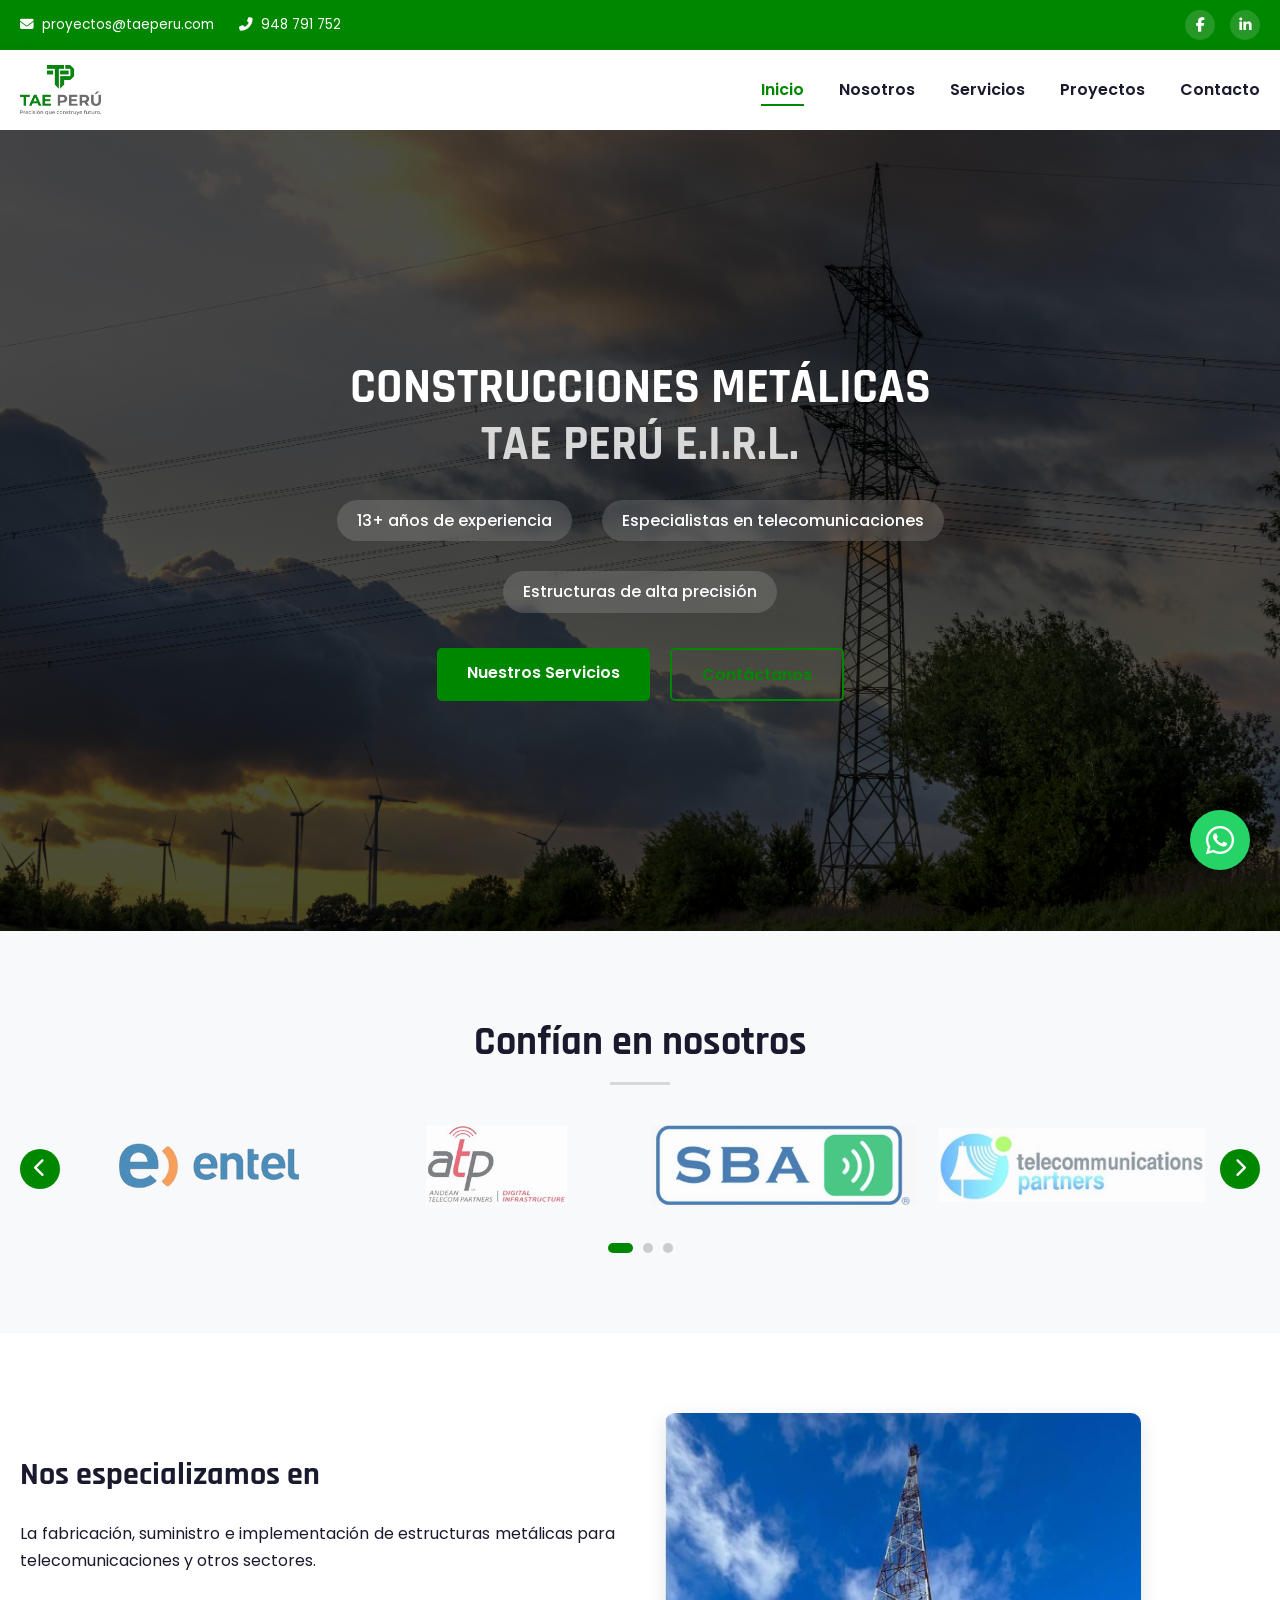
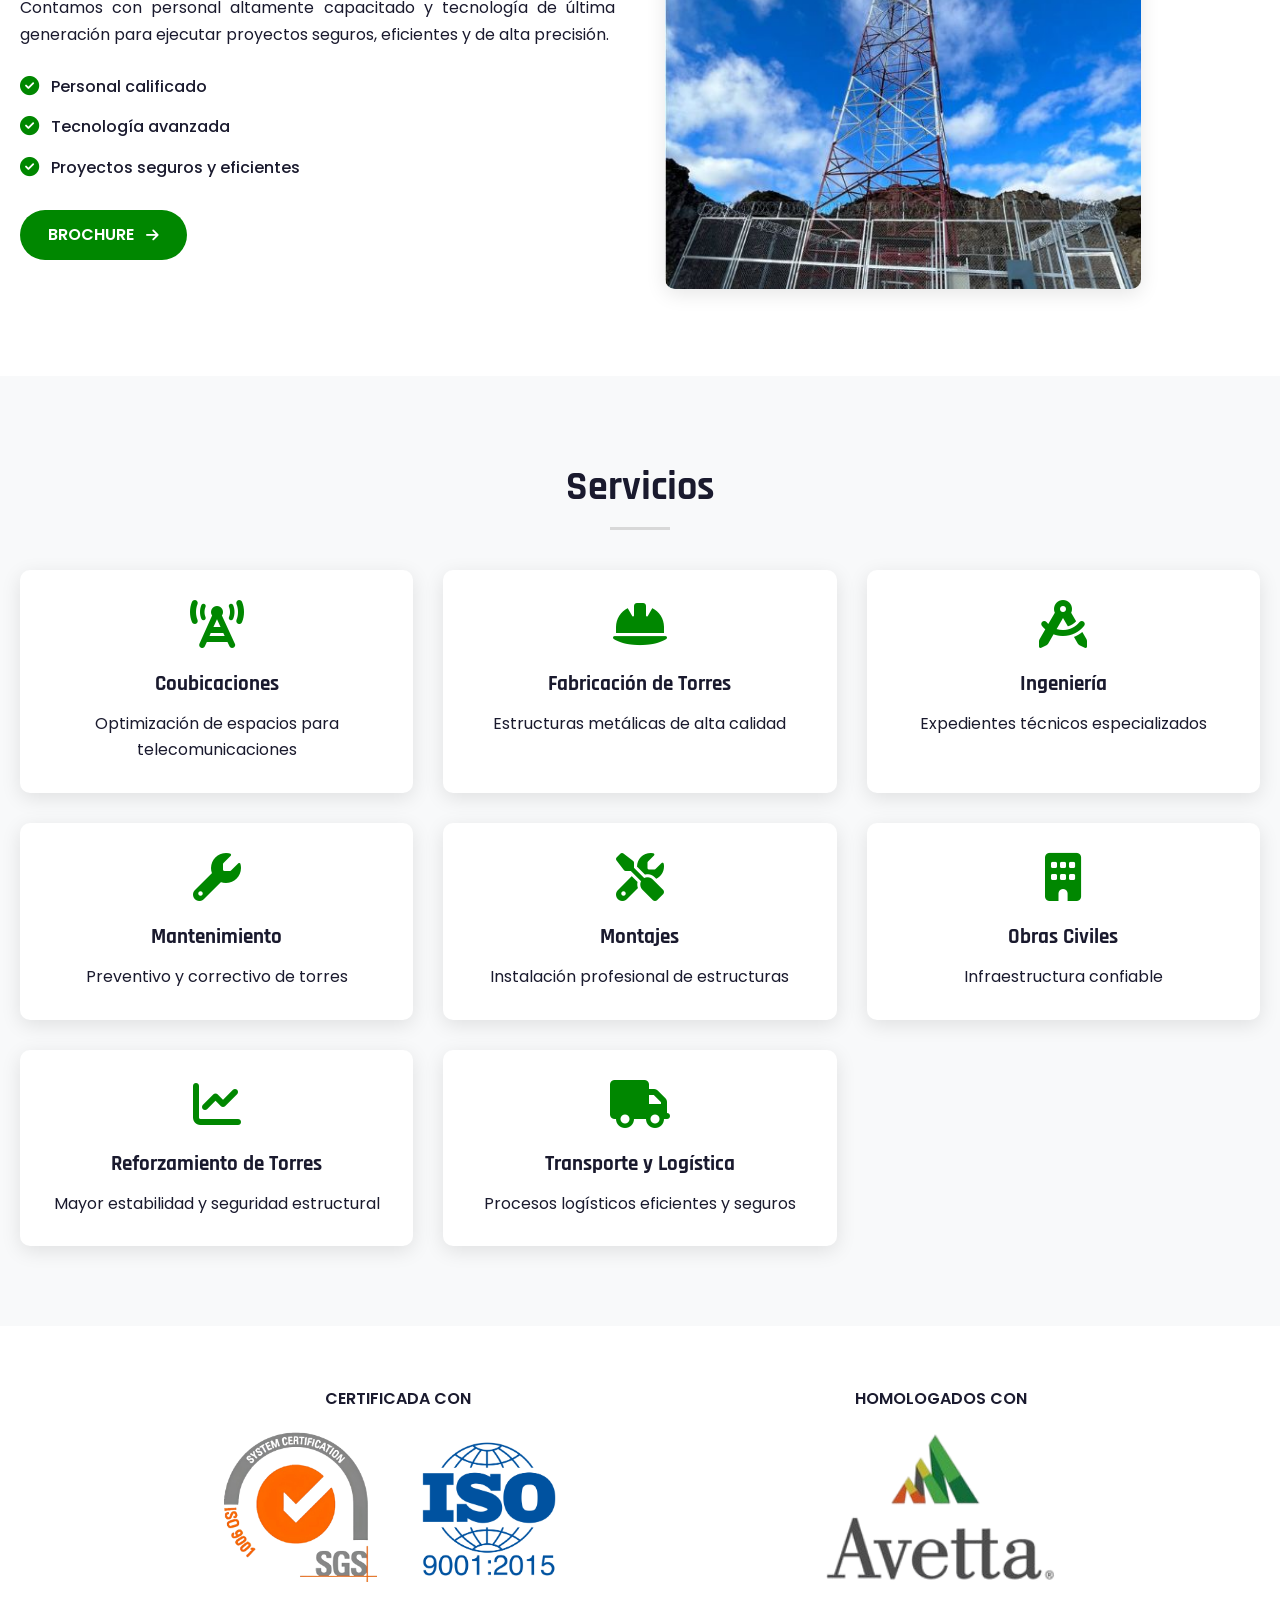
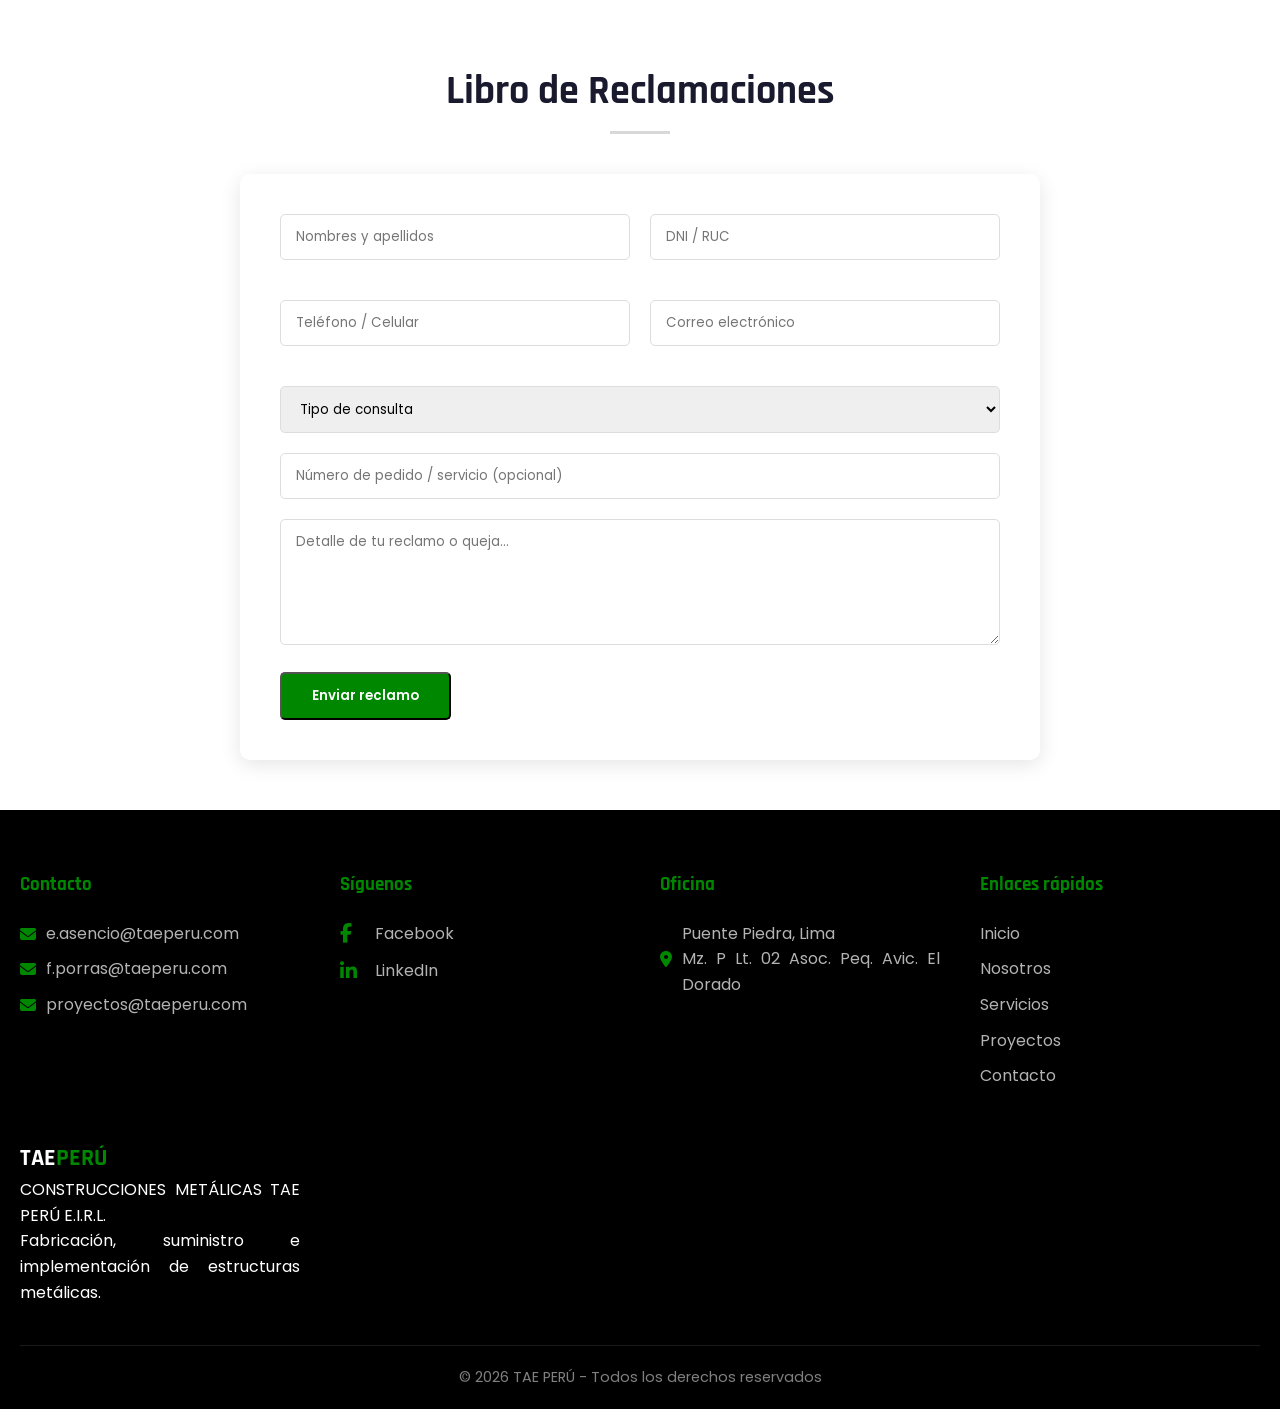
==== commit 68cc2c9b: "Actualización 01 02/06" ====
--- a/index.html
+++ b/index.html
@@ -184,6 +184,16 @@
                 <span>Proyectos seguros y eficientes</span>
               </div>
             </div>
+            <!-- Botón BROCHURE -->
+            <div class="brochure-button">
+              <a
+                href="download/BRO_TAE.pdf"
+                class="btn-brochure"
+                target="_blank"
+              >
+                BROCHURE <i class="fas fa-arrow-right"></i>
+              </a>
+            </div>
           </div>
           <div class="specialization-image">
             <img
@@ -249,12 +259,104 @@
         <div class="cert-grid">
           <div class="cert-item">
             <span>CERTIFICADA CON</span>
-            <img src="logo/logo10.png" alt="Certificada" />
+            <div class="cert-logos">
+              <img src="logo/logo10.png" alt="Certificada" />
+              <img src="logo/logo12.png" alt="Certificada 2" />
+            </div>
           </div>
           <div class="cert-item">
             <span>HOMOLOGADOS CON</span>
             <img src="logo/logo11.png" alt="Homologados" />
           </div>
+        </div>
+      </div>
+    </section>
+
+    <!-- Sección Libro de Reclamaciones -->
+    <section class="claims-section">
+      <div class="container">
+        <h2 class="section-title">Libro de Reclamaciones</h2>
+        <div class="claims-form-container">
+          <form
+            action="https://formsubmit.co/tu-correo@empresa.com"
+            method="POST"
+            class="claims-form"
+          >
+            <input type="hidden" name="_captcha" value="false" />
+            <input
+              type="hidden"
+              name="_subject"
+              value="Nuevo reclamo - TAE PERÚ"
+            />
+            <input
+              type="hidden"
+              name="_next"
+              value="https://tuweb.com/gracias-reclamo.html"
+            />
+
+            <div class="form-row">
+              <div class="form-group">
+                <input
+                  type="text"
+                  name="nombre"
+                  placeholder="Nombres y apellidos"
+                  required
+                />
+              </div>
+              <div class="form-group">
+                <input
+                  type="text"
+                  name="documento"
+                  placeholder="DNI / RUC"
+                  required
+                />
+              </div>
+            </div>
+            <div class="form-row">
+              <div class="form-group">
+                <input
+                  type="tel"
+                  name="telefono"
+                  placeholder="Teléfono / Celular"
+                  required
+                />
+              </div>
+              <div class="form-group">
+                <input
+                  type="email"
+                  name="email"
+                  placeholder="Correo electrónico"
+                  required
+                />
+              </div>
+            </div>
+            <div class="form-group">
+              <select name="tipo" required>
+                <option value="">Tipo de consulta</option>
+                <option>Reclamo</option>
+                <option>Queja</option>
+                <option>Sugerencia</option>
+              </select>
+            </div>
+            <div class="form-group">
+              <input
+                type="text"
+                name="pedido"
+                placeholder="Número de pedido / servicio (opcional)"
+              />
+            </div>
+            <div class="form-group">
+              <textarea
+                name="detalle"
+                rows="5"
+                placeholder="Detalle de tu reclamo o queja..."
+                required
+              ></textarea>
+            </div>
+            <button type="submit" class="btn btn-primary">
+              Enviar reclamo
+            </button>
+          </form>
         </div>
       </div>
     </section>
--- a/css/styles.css
+++ b/css/styles.css
@@ -423,6 +423,41 @@
     margin-top: 25px;
 }
 
+.brochure-button {
+    margin-top: 30px;
+}
+
+.btn-brochure {
+    display: inline-flex;
+    align-items: center;
+    gap: 12px;
+    background: var(--primary-color);
+    color: var(--white);
+    padding: 12px 28px;
+    border-radius: 40px;
+    text-decoration: none;
+    font-weight: 600;
+    font-size: 1rem;
+    transition: var(--transition);
+    border: none;
+    cursor: pointer;
+}
+
+.btn-brochure i {
+    font-size: 0.9rem;
+    transition: transform 0.3s ease;
+}
+
+.btn-brochure:hover {
+    background: var(--primary-dark);
+    transform: translateY(-3px);
+    box-shadow: var(--shadow);
+}
+
+.btn-brochure:hover i {
+    transform: translateX(5px);
+}
+
 .feature {
     display: flex;
     align-items: center;
@@ -440,7 +475,7 @@
 }
 
 .specialization-image img {
-    width: 100%;
+    width: 80%;
     border-radius: 10px;
     box-shadow: var(--shadow);
 }
@@ -624,6 +659,19 @@
     margin-bottom: 20px;
 }
 
+.cert-logos {
+    display: flex;
+    justify-content: center;
+    gap: 30px;
+    align-items: center;
+    margin-top: 10px;
+}
+
+.cert-logos img {
+    width: auto;
+    object-fit: contain;
+}
+
 /* History Section */
 .history {
     padding: 80px 0;
@@ -648,7 +696,7 @@
 }
 
 .history-image img {
-    width: 100%;
+    width: 80%;
     border-radius: 10px;
     box-shadow: var(--shadow);
 }
@@ -867,7 +915,7 @@
 }
 
 .project-img {
-    width: 100%;
+    width: 80%;
     aspect-ratio: 1 / 1;
     object-fit: cover;
     border-radius: 10px;
@@ -1002,6 +1050,7 @@
     background: #000;
     color: var(--white);
     padding: 60px 0 20px;
+    margin-top: 50px;
 }
 
 .footer-content {
@@ -1018,7 +1067,7 @@
 }
 
 .footer-logo span span {
-    color: var(--secondary-color);
+    color: var(--primary-color);
 }
 
 .footer-links h4,
@@ -1027,7 +1076,7 @@
 .footer-social h4 {
     font-size: 1.2rem;
     margin-bottom: 20px;
-    color: var(--secondary-color);
+    color: var(--primary-color);
 }
 
 .footer-links ul {
@@ -1060,13 +1109,13 @@
 
 .footer-contact i,
 .footer-address i {
-    color: var(--secondary-color);
+    color: var(--primary-color);
 }
 
 .footer-social h4 {
     font-size: 1.2rem;
     margin-bottom: 20px;
-    color: var(--secondary-color);
+    color: var(--primary-color);
 }
 
 .social-links {
@@ -1087,6 +1136,7 @@
 .social-links a i {
     font-size: 1.2rem;
     width: 25px;
+    color: var(--primary-color);
 }
 
 .social-links a:hover {
@@ -1191,6 +1241,14 @@
     box-shadow: 0 6px 20px rgba(0, 0, 0, 0.3);
 }
 
+.claims-form-container {
+    max-width: 800px;
+    margin: 0 auto;
+    background: var(--white);
+    padding: 40px;
+    border-radius: 10px;
+    box-shadow: var(--shadow);
+}
 
 /* Responsive */
 @media (max-width: 768px) {
@@ -1333,6 +1391,15 @@
         max-height: 60px;
     }
 
+    .cert-logos {
+        gap: 20px;
+        flex-wrap: wrap;
+    }
+
+    .cert-logos img {
+        height: 60px;
+    }
+
     .carousel-btn {
         width: 35px;
         height: 35px;
@@ -1454,4 +1521,10 @@
         flex-wrap: wrap;
         justify-content: center;
     }
+
+    /*Libro de reclamaciones*/
+
+    .claims-form-container {
+        padding: 25px;
+    }
 }
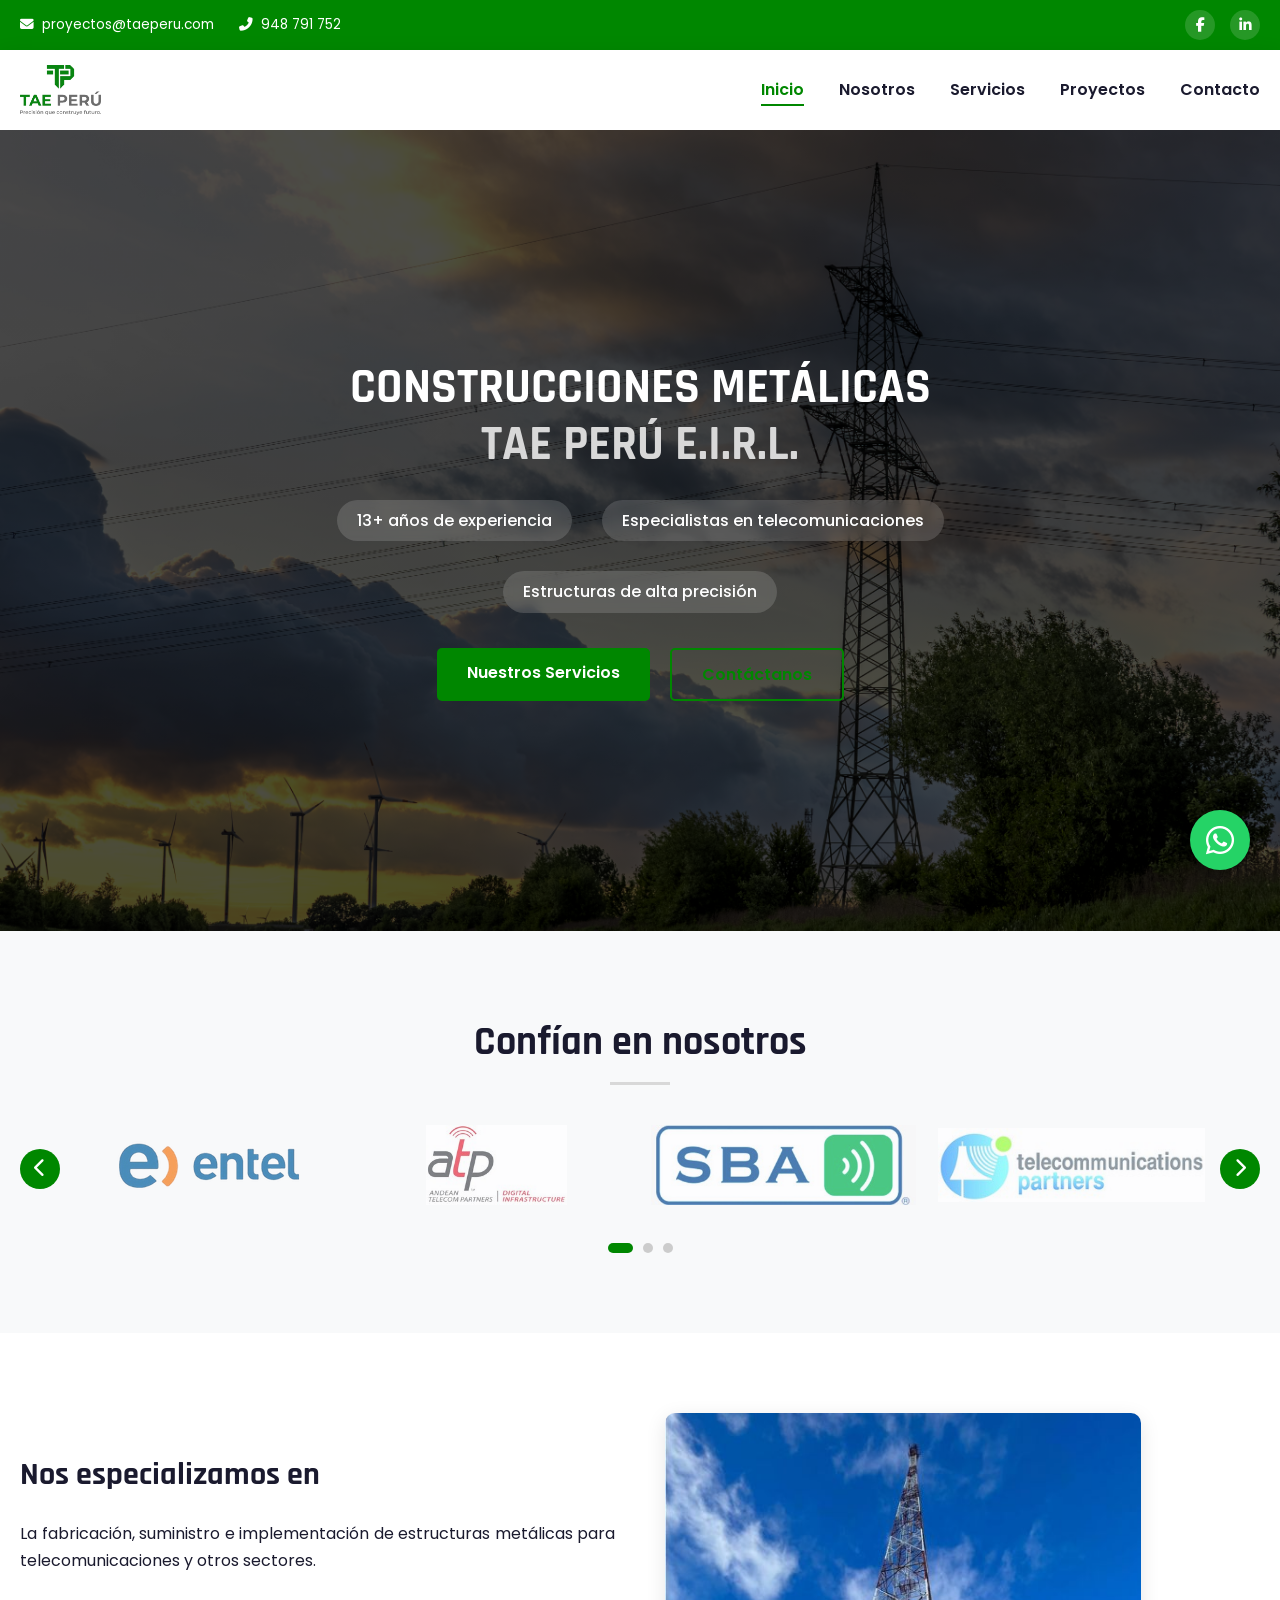
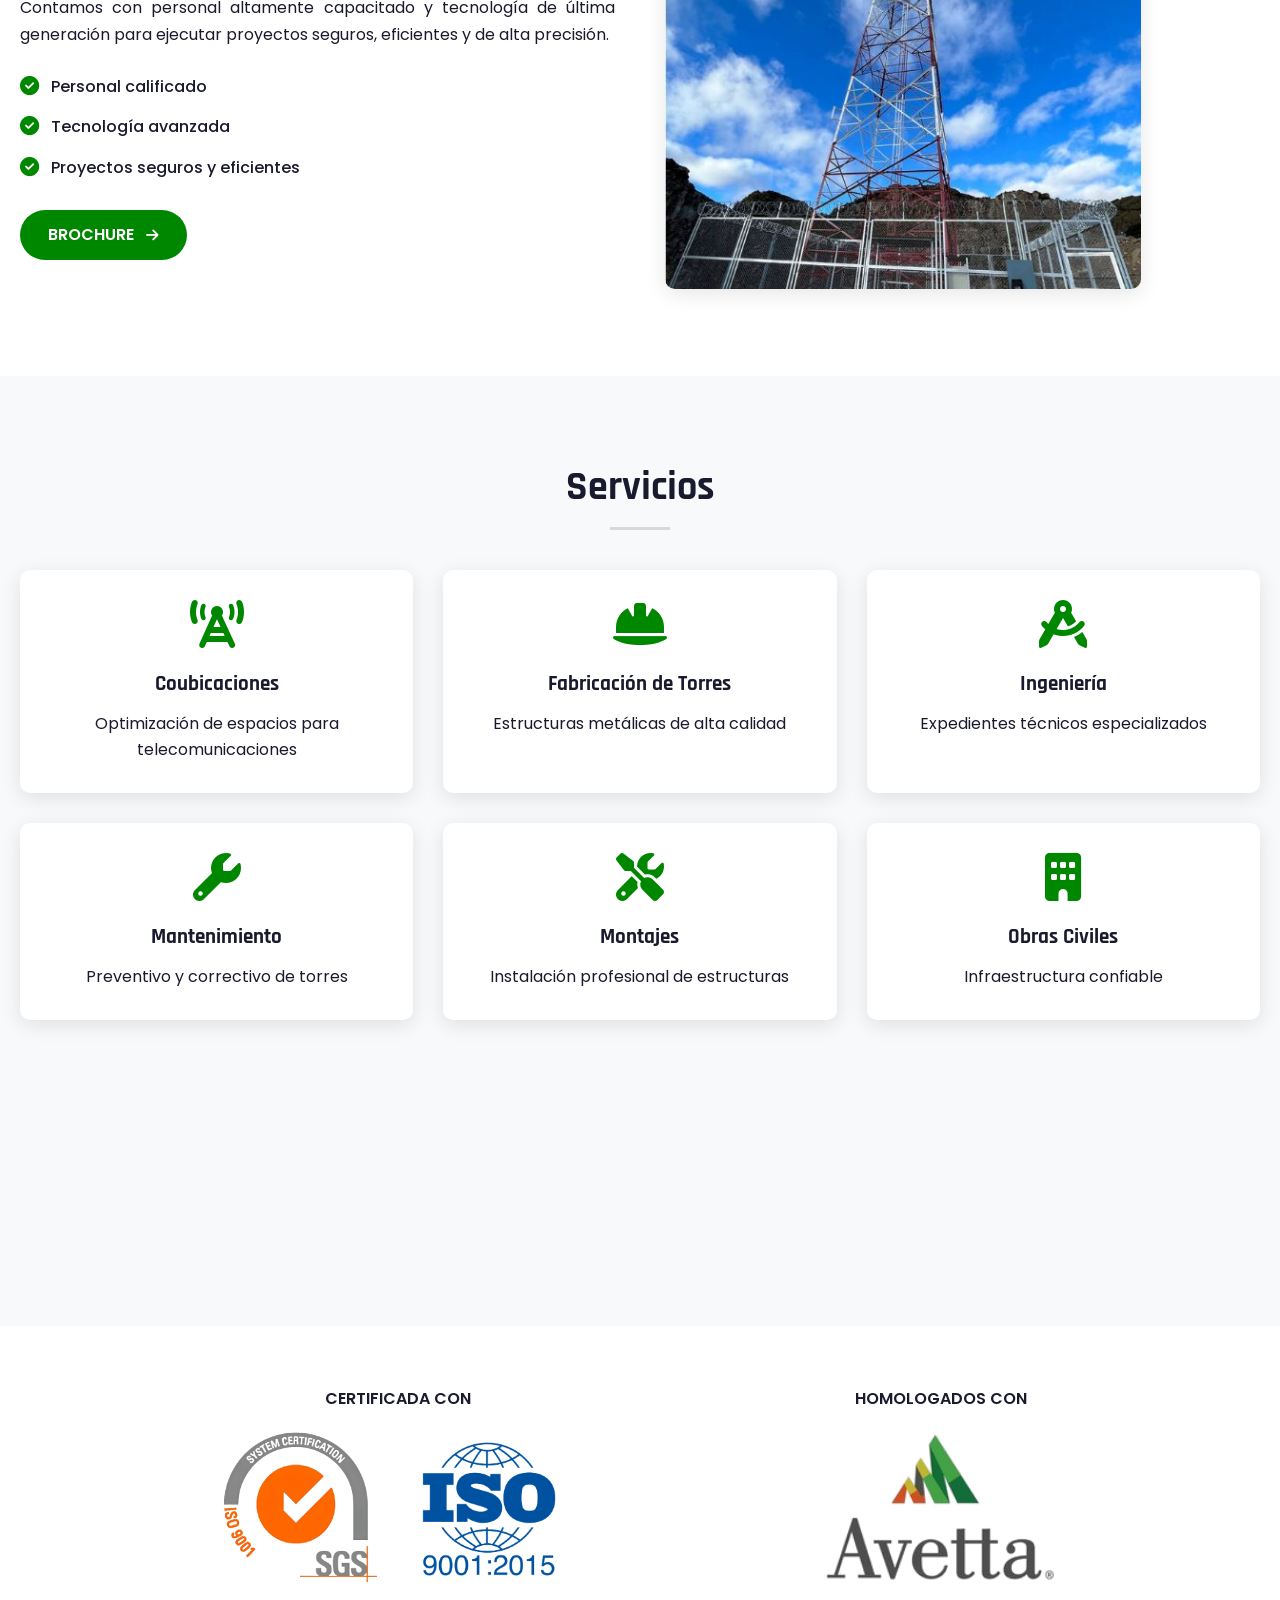
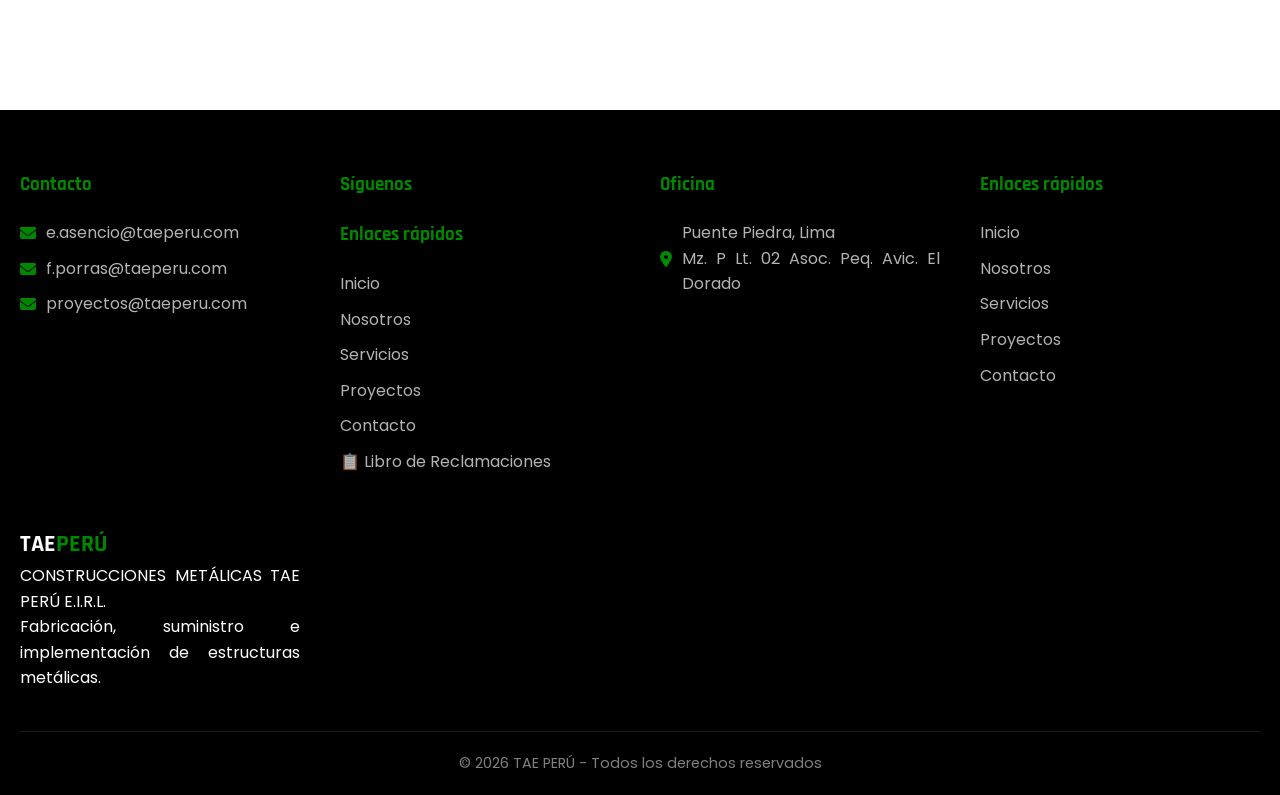
==== commit aa11bc90: "Actualización 01 03/06" ====
--- a/index.html
+++ b/index.html
@@ -272,13 +272,13 @@
       </div>
     </section>
 
-    <!-- Sección Libro de Reclamaciones -->
-    <section class="claims-section">
+    <!-- Sección Libro de Reclamaciones (oculta) -->
+    <section id="claims-section" class="claims-section">
       <div class="container">
         <h2 class="section-title">Libro de Reclamaciones</h2>
         <div class="claims-form-container">
           <form
-            action="https://formsubmit.co/tu-correo@empresa.com"
+            action="https://formsubmit.co/proyectos@taeperu.com"
             method="POST"
             class="claims-form"
           >
@@ -373,21 +373,18 @@
           </div>
           <div class="footer-social">
             <h4>Síguenos</h4>
-            <div class="social-links">
-              <a
-                href="https://www.facebook.com/TAEPERUOFICIAL/"
-                target="_blank"
-                rel="noopener noreferrer"
-              >
-                <i class="fab fa-facebook-f"></i> Facebook
-              </a>
-              <a
-                href="https://www.linkedin.com/company/construcciones-met%C3%A1licas-tae-per%C3%BA/posts/"
-                target="_blank"
-                rel="noopener noreferrer"
-              >
-                <i class="fab fa-linkedin-in"></i> LinkedIn
-              </a>
+            <div class="footer-links">
+              <h4>Enlaces rápidos</h4>
+              <ul>
+                <li><a href="index.html">Inicio</a></li>
+                <li><a href="nosotros.html">Nosotros</a></li>
+                <li><a href="servicios.html">Servicios</a></li>
+                <li><a href="proyectos.html">Proyectos</a></li>
+                <li><a href="contacto.html">Contacto</a></li>
+                <li>
+                  <a href="#" id="claims-trigger">📋 Libro de Reclamaciones</a>
+                </li>
+              </ul>
             </div>
           </div>
           <div class="footer-address">
--- a/css/styles.css
+++ b/css/styles.css
@@ -1250,6 +1250,28 @@
     box-shadow: var(--shadow);
 }
 
+.claims-section {
+    overflow: hidden;
+    transition: max-height 0.5s ease-out, opacity 0.3s ease, margin 0.3s ease;
+    max-height: 0;
+    opacity: 0;
+    margin: 0;
+    padding: 0;
+    visibility: hidden;
+}
+
+.claims-section.show {
+    max-height: 2000px;
+    opacity: 1;
+    margin: 40px 0;
+    padding: 40px 0;
+    visibility: visible;
+}
+
+.claims-section .container {
+    padding: 0 20px;
+}
+
 /* Responsive */
 @media (max-width: 768px) {
     .top-bar-content {
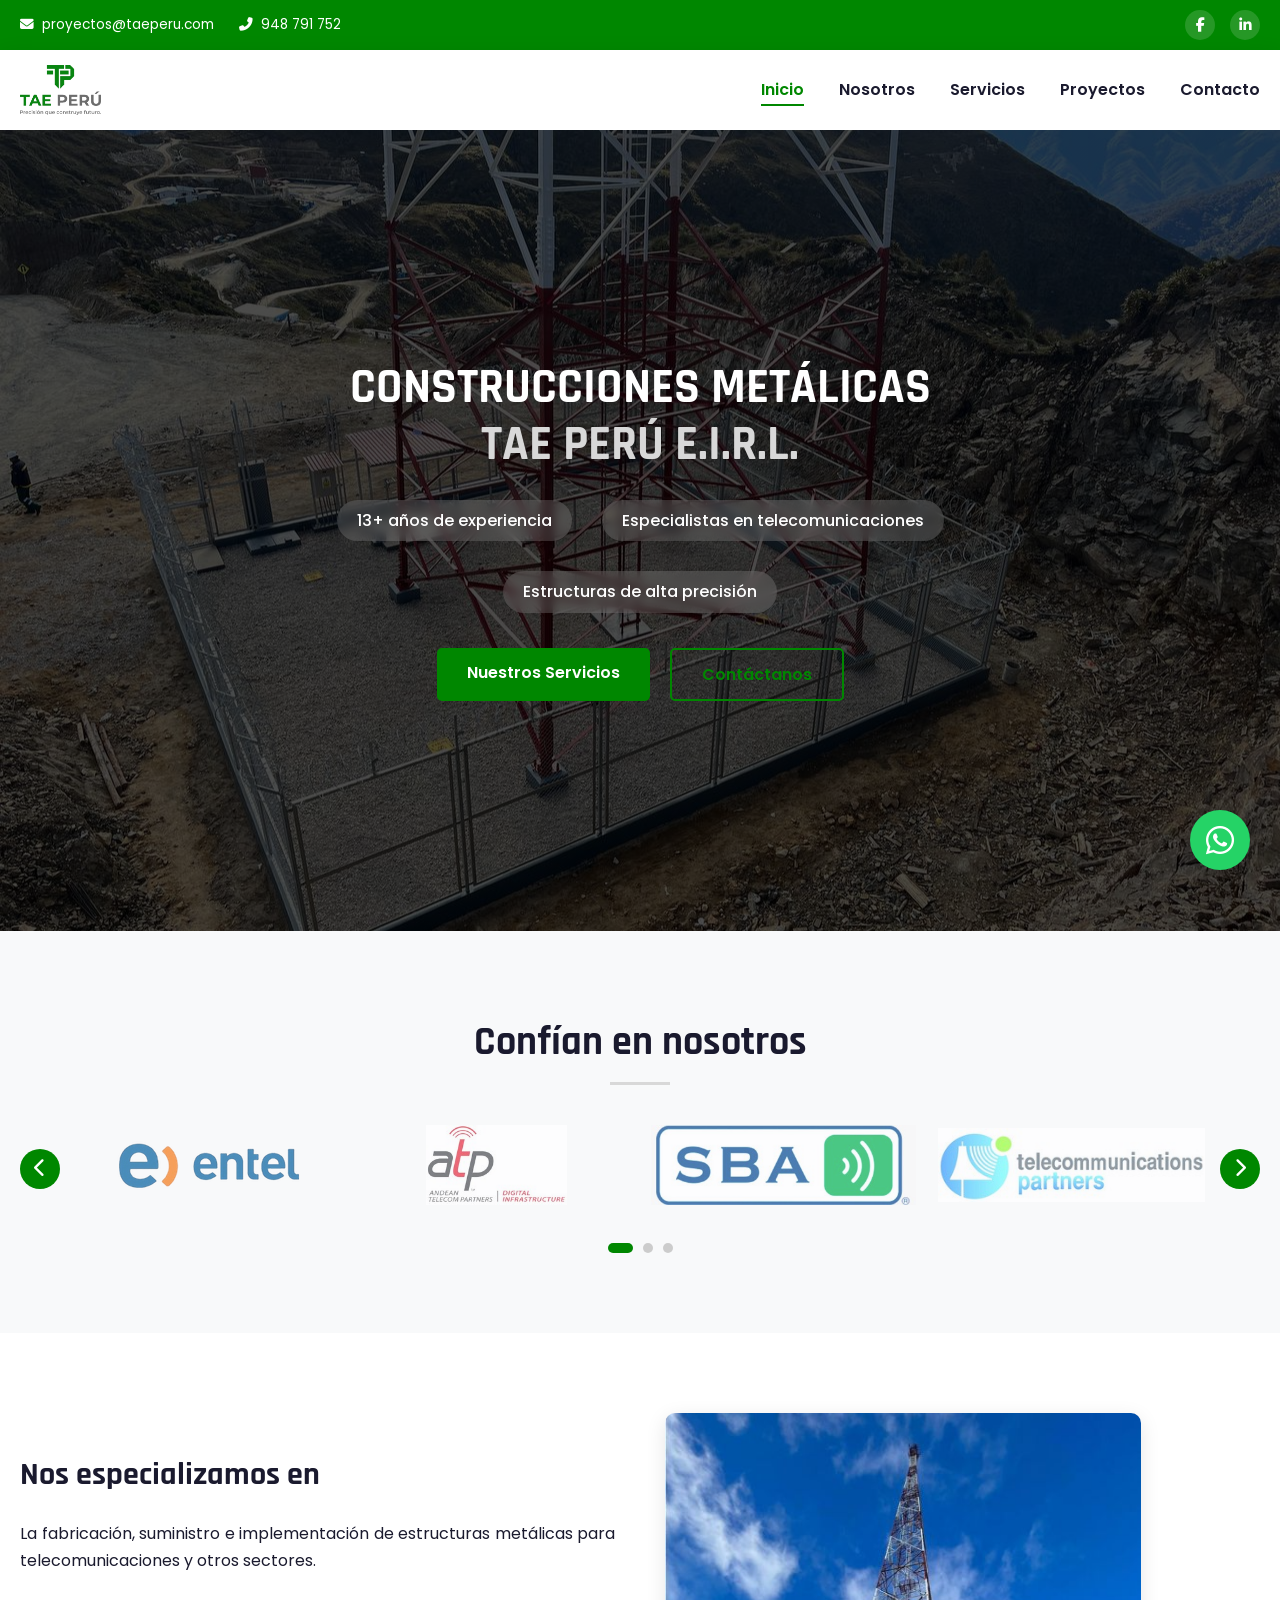
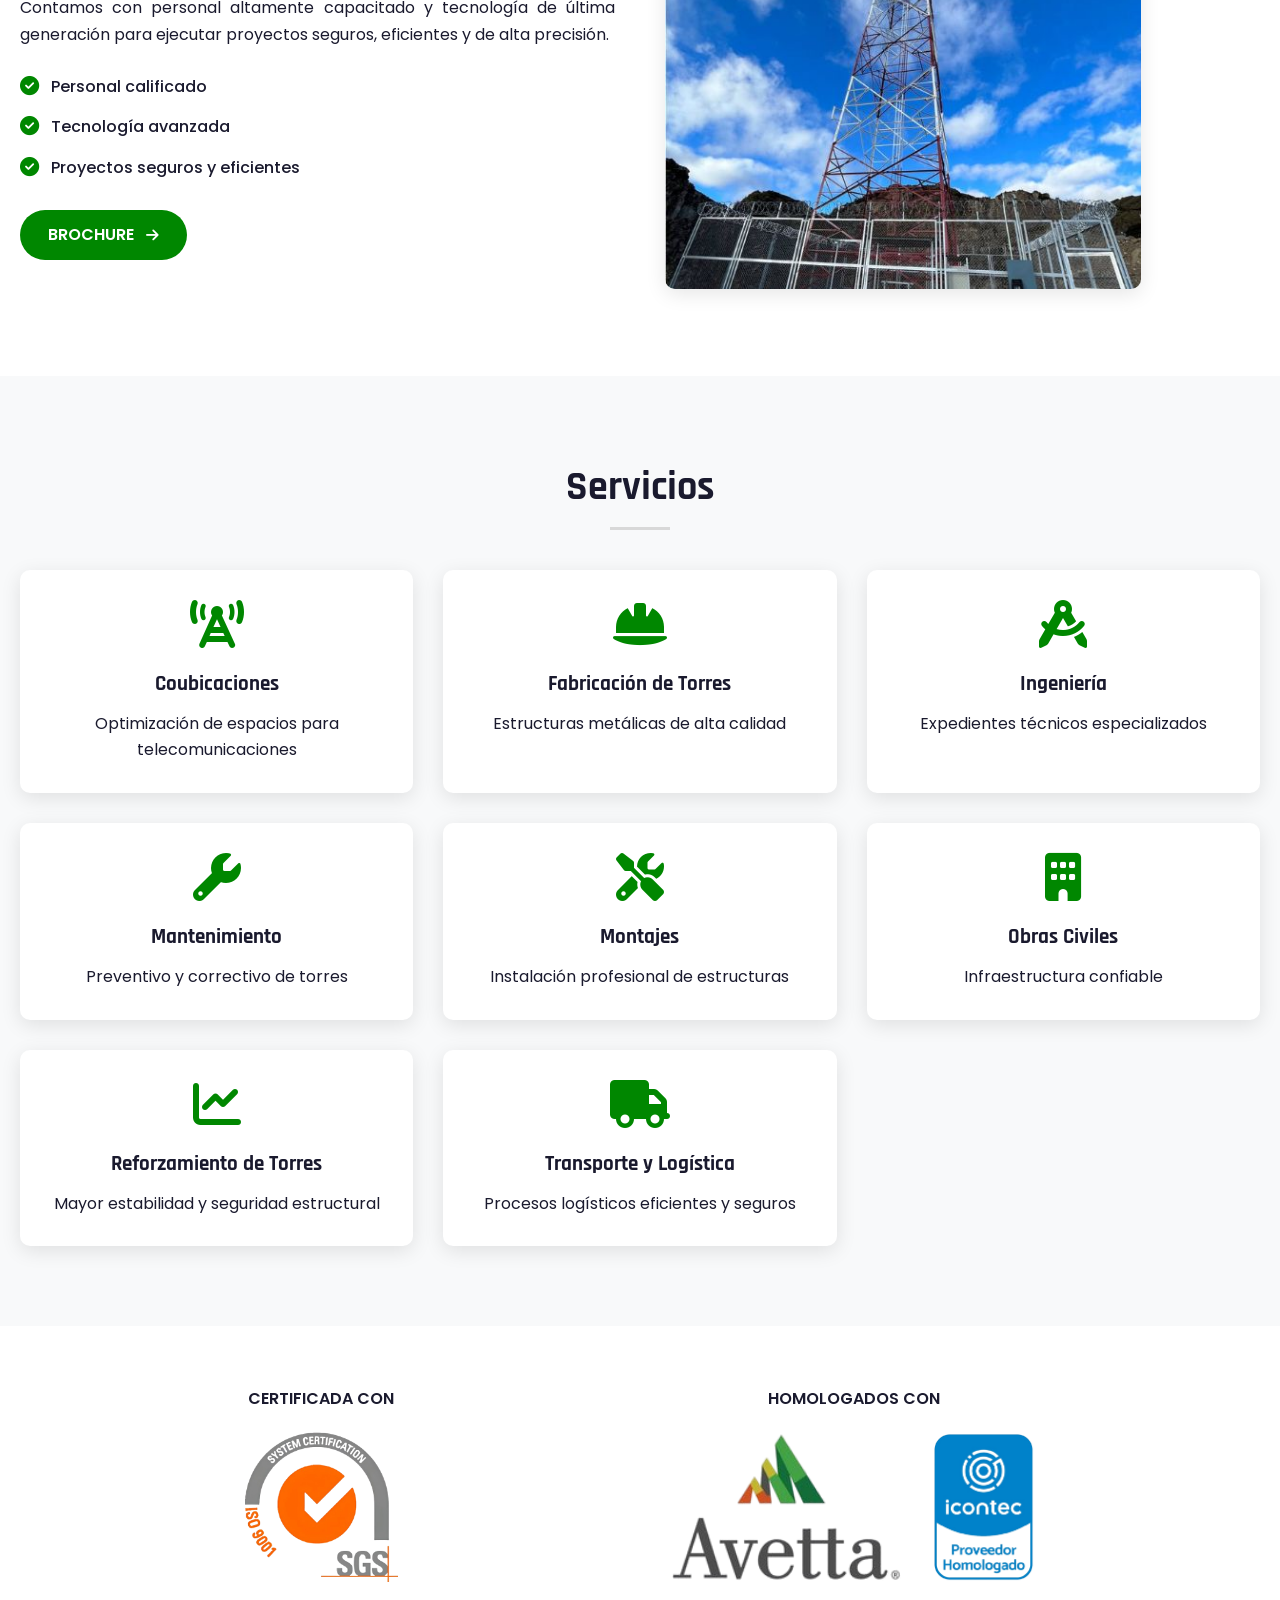
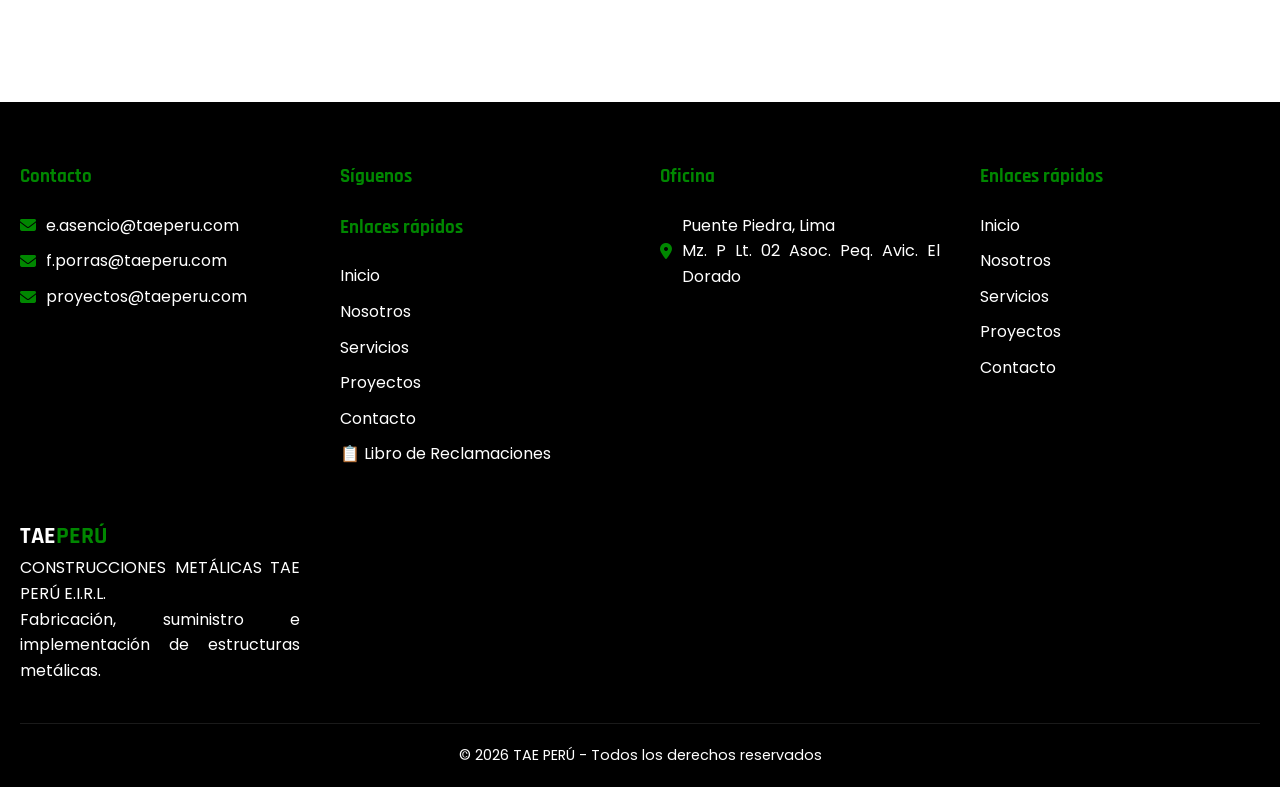
==== commit b386bd33: "Actualización 01 05/06" ====
--- a/index.html
+++ b/index.html
@@ -13,6 +13,7 @@
       rel="stylesheet"
     />
     <link rel="stylesheet" href="css/styles.css" />
+    <script src="https://www.google.com/recaptcha/api.js" async defer></script>
   </head>
   <body>
     <!-- Franja superior -->
@@ -260,13 +261,15 @@
           <div class="cert-item">
             <span>CERTIFICADA CON</span>
             <div class="cert-logos">
-              <img src="logo/logo10.png" alt="Certificada" />
-              <img src="logo/logo12.png" alt="Certificada 2" />
+              <img src="logo/logo10.png" alt="Certificada" />              
             </div>
           </div>
           <div class="cert-item">
             <span>HOMOLOGADOS CON</span>
-            <img src="logo/logo11.png" alt="Homologados" />
+            <div class="cert-logos">
+              <img src="logo/logo11.png" alt="Homologada" />
+              <img src="logo/logo13.png" alt="Homologada 2" />
+            </div>
           </div>
         </div>
       </div>
@@ -282,7 +285,7 @@
             method="POST"
             class="claims-form"
           >
-            <input type="hidden" name="_captcha" value="false" />
+            <input type="hidden" name="_captcha" value="true" />
             <input
               type="hidden"
               name="_subject"
@@ -300,6 +303,8 @@
                   type="text"
                   name="nombre"
                   placeholder="Nombres y apellidos"
+                  pattern="[A-Za-zÁÉÍÓÚáéíóúñÑ\s]+"
+                  title="Solo se permiten letras"
                   required
                 />
               </div>
@@ -308,6 +313,10 @@
                   type="text"
                   name="documento"
                   placeholder="DNI / RUC"
+                  pattern="[0-9]+"
+                  title="Solo se permiten números"
+                  minlength="8"
+                  maxlength="11"
                   required
                 />
               </div>
@@ -318,6 +327,10 @@
                   type="tel"
                   name="telefono"
                   placeholder="Teléfono / Celular"
+                  pattern="[0-9]+"
+                  title="Solo se permiten números"
+                  minlength="9"
+                  maxlength="9"
                   required
                 />
               </div>
--- a/css/styles.css
+++ b/css/styles.css
@@ -24,6 +24,12 @@
     color: var(--dark-color);
     line-height: 1.6;
     text-align: justify;
+    padding-top: 0;
+}
+
+body.has-fixed-header {
+    padding-top: 90px;
+    /* ajusta según la altura de tu header */
 }
 
 h1,
@@ -106,8 +112,27 @@
     box-shadow: var(--shadow);
     width: 100%;
     top: 0;
-    z-index: 1000;
-    transition: var(--transition);
+    z-index: 999;
+    transition: all 0.3s ease;
+}
+
+.header-fixed {
+    position: fixed;
+    top: 0;
+    left: 0;
+    background: var(--white);
+    box-shadow: var(--shadow);
+    animation: slideDown 0.4s ease;
+}
+
+@keyframes slideDown {
+    from {
+        transform: translateY(-100%);
+    }
+
+    to {
+        transform: translateY(0);
+    }
 }
 
 header.scrolled {
@@ -1088,7 +1113,7 @@
 }
 
 .footer-links a {
-    color: rgba(255, 255, 255, 0.7);
+    color: var(--white);
     text-decoration: none;
     transition: var(--transition);
 }
@@ -1104,7 +1129,7 @@
     display: flex;
     align-items: center;
     gap: 10px;
-    color: rgba(255, 255, 255, 0.7);
+    color: var(--white);
 }
 
 .footer-contact i,
@@ -1125,7 +1150,7 @@
 }
 
 .social-links a {
-    color: rgba(255, 255, 255, 0.7);
+    color: var(--white);
     text-decoration: none;
     transition: var(--transition);
     display: flex;
@@ -1148,7 +1173,7 @@
     text-align: center;
     padding-top: 20px;
     border-top: 1px solid rgba(255, 255, 255, 0.1);
-    color: rgba(255, 255, 255, 0.5);
+    color: var(--white);
     font-size: 0.9rem;
 }
 
@@ -1533,6 +1558,10 @@
         right: 20px;
     }
 
+    footer {
+        margin-top: 0;
+    }
+
     .footer-content {
         grid-template-columns: 1fr;
         gap: 30px;
@@ -1541,7 +1570,6 @@
     .social-links {
         flex-direction: row;
         flex-wrap: wrap;
-        justify-content: center;
     }
 
     /*Libro de reclamaciones*/
@@ -1549,4 +1577,16 @@
     .claims-form-container {
         padding: 25px;
     }
+
+    .specialization-image img {
+        width: 100%;
+    }
+
+    .history-image img {
+        width: 100%;
+    }
+
+    .cert-item img {
+        height: 60px;
+    }
 }
